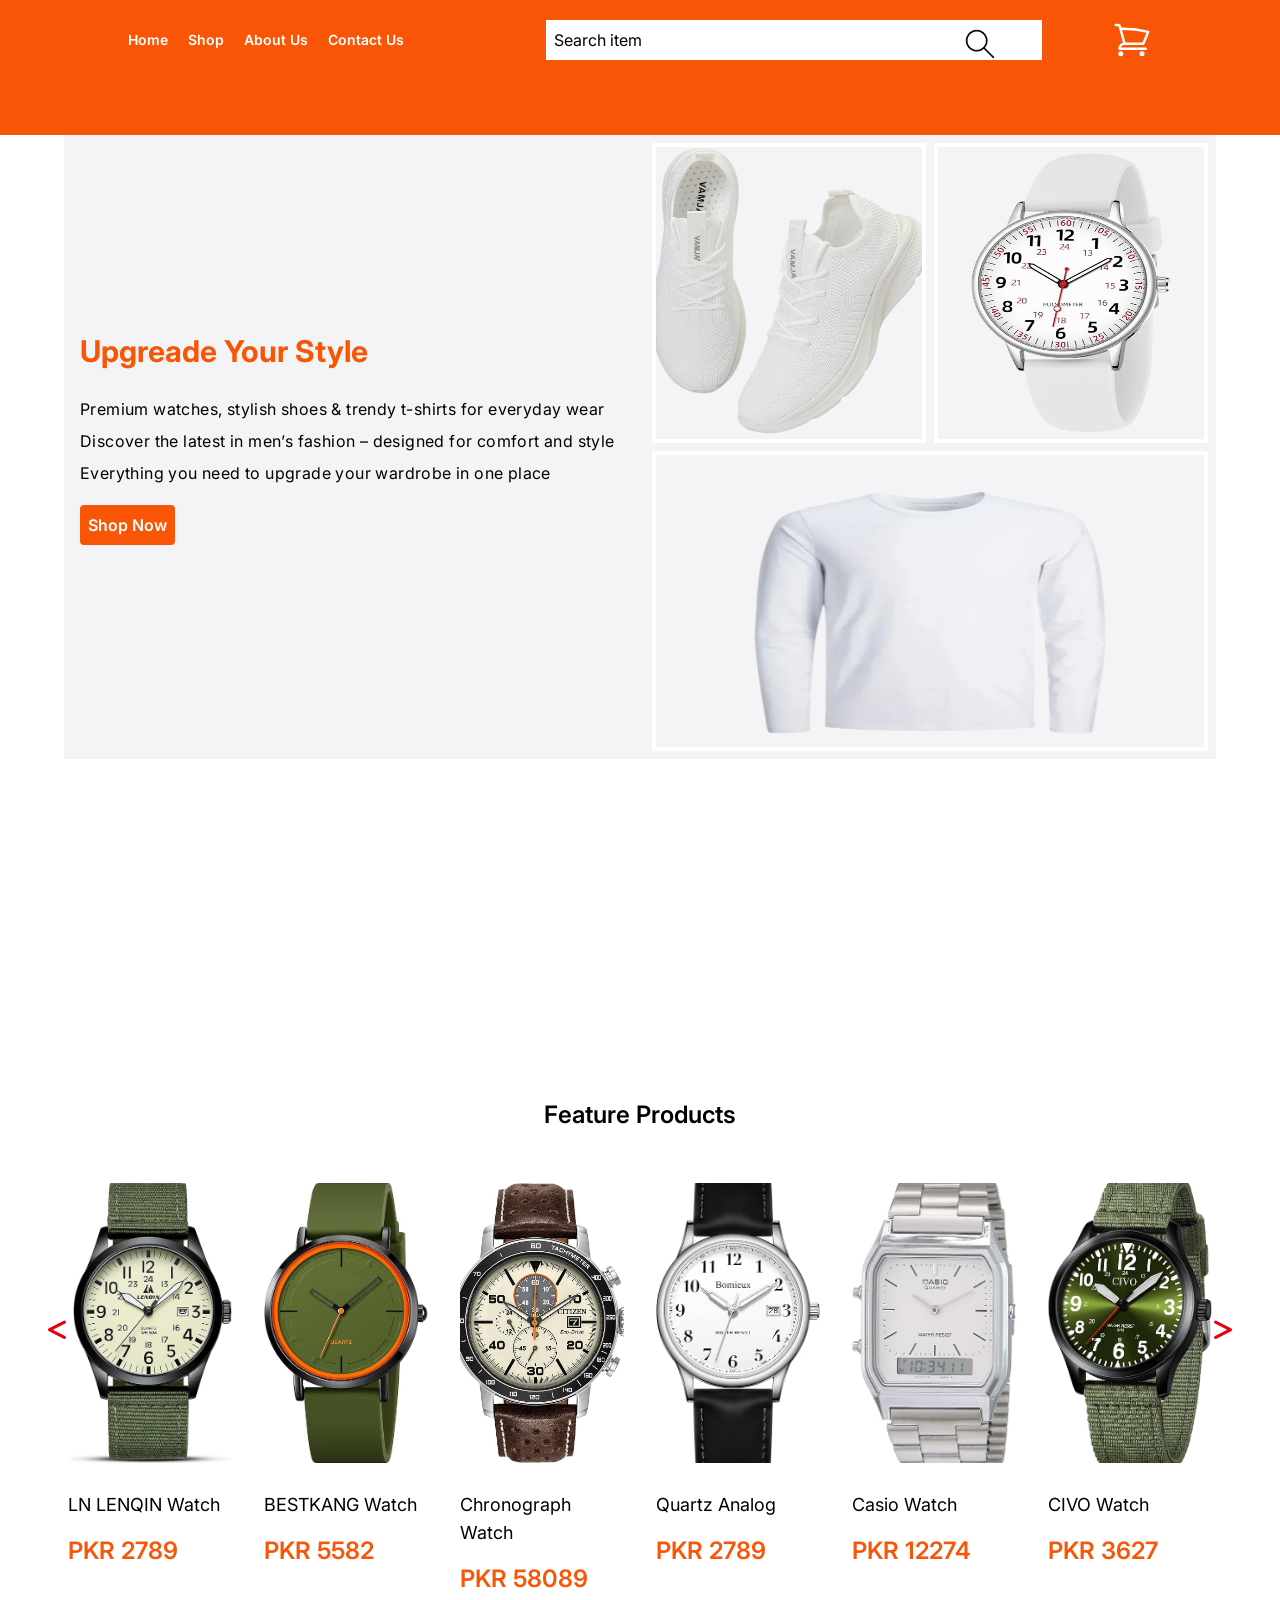
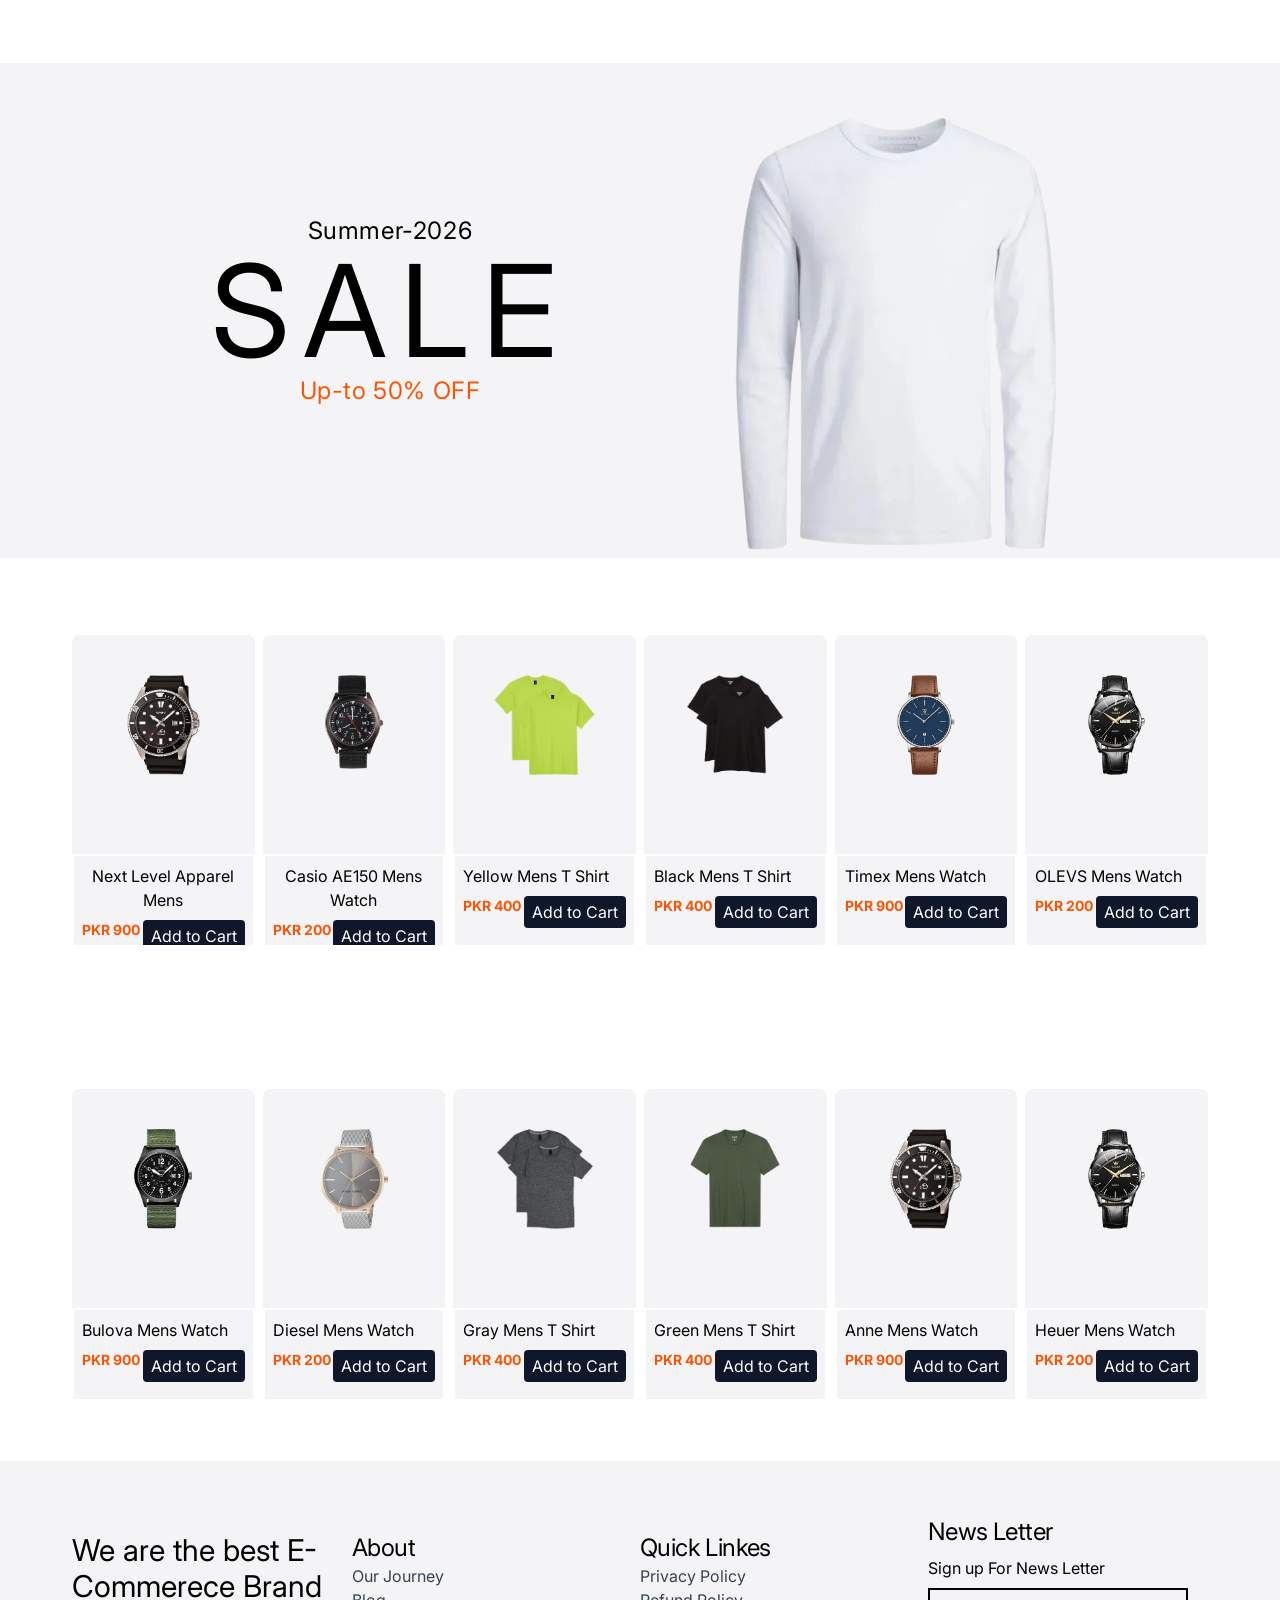
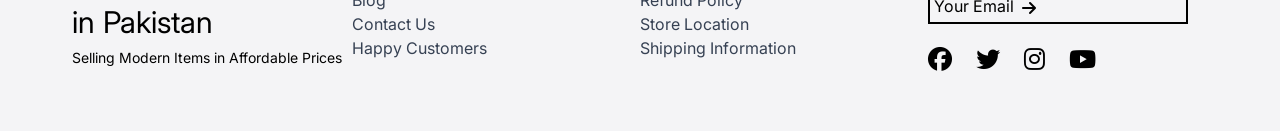
==== index.html @ f147fc20 "images path changed" ====
<!doctype html>
<html class="scroll-smooth">
<head>
  <meta charset="UTF-8">
  <meta name="viewport" content="width=device-width, initial-scale=1.0">
  <link href="src/output.css" rel="stylesheet">

  <!-- Font awesome Cdn  -->
<link rel="stylesheet" href="https://cdnjs.cloudflare.com/ajax/libs/font-awesome/6.5.0/css/all.min.css">
   <!-- Font  -->
    <link rel="preconnect" href="https://fonts.googleapis.com">
<link rel="preconnect" href="https://fonts.gstatic.com" crossorigin>
<link href="https://fonts.googleapis.com/css2?family=Inter:ital,opsz,wght@0,14..32,100..900;1,14..32,100..900&display=swap" rel="stylesheet">

<!-- CSS File  -->
 <link rel="stylesheet" href="src/style.css">
</head>
<body class="w-screen h-screen font-inter bg-[#ffffff] overflow-x-hidden">



 <!-- Header Section  -->
  <section class="w-full h-[15%] bg-[#f85606] hidden md:block lg:block py-5">

    <!-- Nav bar -->
    <div class="navbar">
      <nav class="lg:flex justify-between items-center w-[80%] mx-auto">

        <!-- Nav Links.............  -->
<div class="nav-links flex justify-start gap-5 w-[40%] text-white font-semibold text-sm font-inter">
 <ul class="flex gap-5">
  <li><a href="/homePage.html">Home</a></li>
  <li class="group relative"><a href="#shop">Shop</a>
 
  </li>
  <li><a href="/src/aboutUs.html">About Us</a></li>
  <li><a href="/src/contactUs.html">Contact Us</a></li>
 </ul>
</div>

<!-- Search Bar  -->
<div class="search-bar w-[50%]  px-2">
  <input type="text" placeholder="Search item" class="bg-white w-full py-2 px-2 outline-none relative" id="searchBar">
  <img src="src/IMAGES/icons/search.png" alt="Search Button" class="absolute top-6 right-70 w-10 h-10">
</div>

<!-- Cart  -->
 <div class="cart-icon w-[10%] flex justify-end relative">
<a href="#" id="hAddToCart"><svg xmlns="http://www.w3.org/2000/svg" fill="none" viewBox="0 0 24 24" stroke-width="1.5" stroke="currentColor" class="w-10 h-10 text-white">
  <path stroke-linecap="round" stroke-linejoin="round" d="M2.25 3h1.386c.51 0 .955.343 1.087.835l.383 1.437M7.5 14.25a3 3 0 0 0-3 3h15.75m-12.75-3h11.218c1.121-2.3 2.1-4.684 2.924-7.138a60.114 60.114 0 0 0-16.536-1.84M7.5 14.25 5.106 5.272M6 20.25a.75.75 0 1 1-1.5 0 .75.75 0 0 1 1.5 0Zm12.75 0a.75.75 0 1 1-1.5 0 .75.75 0 0 1 1.5 0Z" />
</svg>
    <span id="badge" style="display:none; position:absolute; top:-6px; right:-6px; background:#f85606; color:white; font-size:11px; font-weight:600; border-radius:999px; min-width:18px; height:18px; align-items:center; justify-content:center; padding:0 4px;">0</span>

</a>
 </div>
      </nav>
    </div>
  </section>

  <!-- Hero Section...................................  -->
   <section class="w-full min-h-screen">

    <div class="hero w-[90%]   bg-[#f4f4f6] mx-auto flex justify-center gap-2">

      <!-- Cart Panel -->
<div id="cartDiv" class="hidden fixed z-[9999] top-20 right-4 w-[280px] bg-white shadow-xl border border-gray-200 rounded-lg p-4">
  <div class="flex justify-between items-center mb-3">
    <h3 class="font-semibold text-lg">Your Cart</h3>
    <button id="cartCrossBtn" class="text-red-500 text-xl font-bold">&times;</button>
  </div>
  <div id="cartItemsList">
    <p class="text-gray-500 text-sm">No items added yet.</p>
  </div>
</div>

      <!-- Text div  -->
       <div class="hero-text w-[50%] flex flex-col pl-4 justify-center ">

        <!-- Hero Heading  -->
         <div class="hero-heading mb-6">
          <h1 class="text-[#f85606] font-bold text-3xl">Upgreade Your Style</h1>
         </div>

         <!-- Hero Description  -->
          <div class="hero-des">
            <p class="leading-8 tracking-wide">Premium watches, stylish shoes & trendy t-shirts for everyday wear
Discover the latest in men’s fashion – designed for comfort and style
Everything you need to upgrade your wardrobe in one place</p>
          </div>

          <!-- Shop Now Button  -->
           <div class="shop-btn my-4">
            <button class="bg-[#f85606] px-2 py-2 rounded transition ease-in-out duration-300 hover:bg-[#FF930F] text-white font-semibold"><a href="#shop">Shop Now</a></button>
           </div>
       </div>

       <!-- Hero Pictures  -->
        <div class="hero-pictures grid grid-cols-2 grid-rows-2 gap-2 px-2 py-2 w-[50%]">

          <!-- Hero Shoes Picture  -->
<div class="first-picture col-span-1 row-span-1 border-4 border-white h-75 ">
  <img src="src/IMAGES/shoes/hero-removebg-preview.png" alt="Hero Shoes picture" class="object-cover w-full  h-full transition delay-75 duration-300 ease-in-out hover:scale-90">
</div>

<!-- Hero Watch  -->
 <div class="first-picture col-span-1 row-span-1 border-4  border-white h-75 flex justify-center items-center">
  <img src="src/IMAGES/watches/hero-watch-removebg-preview.png" alt="Hero Shoes picture" class=" w-50 h-70 transition delay-75 duration-300 ease-in-out hover:scale-90">
   
</div>

<!-- Hero T Shirt  -->
 <div class="first-picture col-span-2 row-span-1 border-4 border-white h-75 w-full flex justify-center items-center transition ease-in-out delay-75 duration-300 hover:translate-y-2">
  <img src="src/IMAGES/shirts/hero-shirt-removebg-preview.png" alt="Hero Shoes picture" class="flex-1 w-70 h-70">
</div>


        </div>
    </div>
   </section>

   <!-- Feature Product Section  -->
    <section class="feature-product-section py-4 w-full relative" id="fProducts">
<div class="f-product  w-[90%] mx-auto">

  <!-- Feature Product Heading  -->
   <div class="f-pro-heading">
    <h2 class="text-center text-2xl font-semibold my-8 py-4">Feature Products</h2>
   </div>

   <!-- Product Detail -->
<div id="product-detail" class="mt-10 relative w-full h-full hidden">
  <div class="bg-white w-full rounded-lg p-5 relative">
    <button id="closeBtn" class="absolute top-10 right-10 text-3xl text-red-500 font-bold">&times;</button>
    <div id="detail-content"></div>
  </div>
</div>

   <!-- Feature Product Cards  -->
    <div class="f-pro-cards grid grid-cols-3 grid-rows-2 md:grid-cols-6 md:grid-rows-1 justify-content gap-6" id="productContainer">


    
       

     

      
    
</div>

     <!-- Next Button  -->
       <div class="next-btn absolute top-93 right-3 md:right-12 md:top-70">
        <button id="nextBtn" class="text-red-600 text-2xl"><a href="#"><i class="fa-solid fa-greater-than"></i></a> </button>
       </div>

       <!-- Back Button  -->
        <div class="back-btn absolute left-3 top-93 md:left-12 md:top-70">
          <button id="backBtn" class="text-red-600 text-2xl"><a href="#"> <i class="fa-solid fa-less-than"></i> </a></button>
        </div>
    </section>


    <!-- Promotional Banner Started  -->
     <section class="promotional-banner-section  relative w-full h-[60vh] overflow-hidden py-4 my-8 ">
 <!-- <div class="pr-heading text-center mb-6">
            <h2 class="text-3xl font-bold">Summer-Sale</h2>
            <p class="text-lg font-semibold">Up-to 50% OFF</p>
          </div> -->


      <div class=" promotional-banner flex transition-transform duration-700 ease-in-out bg-[#f4f4f6] w-full h-[55vh] " id="slider">

          
        <!-- Slide 1 -->
         <div class=" min-w-full w-full h-[55vh] flex relative  justify-center overflow-hidden bg-[#f4f4f6] ">

      <!-- Text Div  -->
          <div class="text-div min-w-[40%] h-[55vh] flex flex-col items-center justify-center">
            <p class="tracking-wide text-2xl"> Summer-2026</p>
<h2 class="text-9xl tracking-widest min-w-full text-center">SALE</h2>
<p class="text-2xl text-[#f85606] tracking-wide">Up-to 50% OFF</p>
          </div>

          <!-- Image Div  -->
           <div class="image-div h-[55vh]">
             <img src="src/IMAGES/shirts/hero-shirt-removebg-preview.png" alt="" class="hidden md:block">
           </div>




       
         </div>

         <!-- Slide 2  -->
           <div class=" min-w-full flex relative  justify-center gap-4  items-center h-[55vh] overflow-hidden bg-[#f4f4f6]">

      <!-- Text Div  -->
          <div class="text-div min-w-[40%] flex flex-col items-center mr-4 justify-center h-[55vh]">
            <p class="tracking-wide text-2xl"> Summer-2026</p>
<h2 class="text-9xl tracking-widest min-w-full text-center">SALE</h2>
<p class="text-2xl text-[#f85606] tracking-wide">Up-to 50% OFF</p>
          </div>

          <!-- Image Div  -->
           <div class="image-div ml-2 h-[55vh]">
             <img src="src/IMAGES/watches/hero-watch-removebg-preview.png" alt="" class="hidden md:block  h-[55vh]">
           </div>




       
         </div>

         <!-- Slide 3  -->
           <div class=" min-w-full flex relative  justify-center h-[55vh] bg-[#f4f4f6] ">

      <!-- Text Div  -->
          <div class="text-div min-w-[40%] flex flex-col items-center justify-center h-[55vh]">
            <p class="tracking-wide text-2xl"> Summer-2026</p>
<h2 class="text-9xl tracking-widest min-w-full text-center">SALE</h2>
<p class="text-2xl text-[#f85606] tracking-wide">Up-to 50% OFF</p>
          </div>

          <!-- Image Div  -->
           <div class="image-div h-[55vh]">
             <img src="src/IMAGES/shoes/hero-removebg-preview.png" alt="" class="hidden md:block h-[55vh]">

             <!-- Button  -->

           </div>




       
         </div>
         </div>

         
         

   
        
        
      </div>



     </section>

     <!-- Product Section  -->
      <section class="py-4 my-8 h-[90vh] overflow-hidden" id="shop">
        <div class="product-section w-[90%] h-[80vh] mx-auto">


         
          <!-- T-Shirts All Products  Here-->
           <div class="  product-card h-[100vh] overflow-hidden  grid grid-cols-6 grid-rows-2 gap-2 auto-cols-fr   px-2" id="tShirt-all-p">

           
          
             
            
           </div>
            
        </div>
        

      </section>

      <!-- Footer  -->
       <section class="mt-5 bg-[#f4f4f6] w-full h-[30vh]">
        <footer class=" h-full grid grid-cols-4 grid-rows-1 place-content-center items-center w-[90%] mx-auto">

          <!-- Col 1 -->
          <div class="col-span-1 pl-2">
            <h2 class="text-3xl my-2">We are the best E-Commerece Brand in Pakistan</h2>
            <p class="text-sm">Selling Modern Items in Affordable Prices</p>
          </div>

          <!-- Col 2 -->
          <div class="col-span-1">
            <h2 class="text-2xl tracking-tight">About</h2>
            <p class="text-gray-700"><a href="#">Our Journey</a></p>
            <p class="text-gray-700"><a href="#">Blog</a></p>
            <p class="text-gray-700"><a href="#">Contact Us</a></p>
            <p class="text-gray-700"><a href="#">Happy Customers</a></p>
          </div>

          <!-- Col 3 -->
          <div class="col-span-1">
             <h2 class="text-2xl tracking-tight">Quick Linkes</h2>
            <p class="text-gray-700"><a href="#">Privacy Policy</a></p>
            <p class="text-gray-700"><a href="#">Refund Policy</a></p>
            <p class="text-gray-700"><a href="#">Store Location</a></p>
            <p class="text-gray-700"><a href="#">Shipping Information</a></p>
          </div>

          <!-- Col 4 -->
          <div class="col-span-1 relative">
              <h2 class="text-2xl tracking-tight">News Letter</h2>
            <p class="my-2">Sign up For News Letter</p>

            <input type="email" placeholder="Your Email" class="border-2 border-black p-1">
            <i class="fa-solid fa-arrow-right absolute right-45 bottom-15"></i>

            <div class="icons text-2xl flex gap-6 w-[58%] mt-5">
              <a href=""><i class="fa-brands fa-facebook hover:text-red-400" ></i></a>
              <a href=""><i class="fa-brands fa-twitter hover:text-red-400"></i></a>
              <a href=""><i class="fa-brands fa-instagram hover:text-red-400"></i></a>
              <a href=""><i class="fa-brands fa-youtube hover:text-red-400"></i></a>
            </div>
            
          </div>

        </footer>

       </section>
  

    <script src="src/Js/feature-p.js"></script>
    <script src="src/Js/heroSlider.js"></script>
    <script src="src/Js/tShirtProducts.js"></script>
</body>
</html>
---- src/output.css ----
/*! tailwindcss v4.2.2 | MIT License | https://tailwindcss.com */
@layer properties;
@layer theme, base, components, utilities;
@layer theme {
  :root, :host {
    --font-sans: ui-sans-serif, system-ui, sans-serif, "Apple Color Emoji",
      "Segoe UI Emoji", "Segoe UI Symbol", "Noto Color Emoji";
    --font-mono: ui-monospace, SFMono-Regular, Menlo, Monaco, Consolas, "Liberation Mono",
      "Courier New", monospace;
    --color-red-400: oklch(70.4% 0.191 22.216);
    --color-red-500: oklch(63.7% 0.237 25.331);
    --color-red-600: oklch(57.7% 0.245 27.325);
    --color-orange-50: oklch(98% 0.016 73.684);
    --color-orange-500: oklch(70.5% 0.213 47.604);
    --color-amber-300: oklch(87.9% 0.169 91.605);
    --color-amber-700: oklch(55.5% 0.163 48.998);
    --color-green-400: oklch(79.2% 0.209 151.711);
    --color-slate-900: oklch(20.8% 0.042 265.755);
    --color-gray-100: oklch(96.7% 0.003 264.542);
    --color-gray-200: oklch(92.8% 0.006 264.531);
    --color-gray-300: oklch(87.2% 0.01 258.338);
    --color-gray-400: oklch(70.7% 0.022 261.325);
    --color-gray-500: oklch(55.1% 0.027 264.364);
    --color-gray-600: oklch(44.6% 0.03 256.802);
    --color-gray-700: oklch(37.3% 0.034 259.733);
    --color-gray-800: oklch(27.8% 0.033 256.848);
    --color-gray-900: oklch(21% 0.034 264.665);
    --color-black: #000;
    --color-white: #fff;
    --spacing: 0.25rem;
    --container-md: 28rem;
    --container-lg: 32rem;
    --container-xl: 36rem;
    --container-2xl: 42rem;
    --text-xs: 0.75rem;
    --text-xs--line-height: calc(1 / 0.75);
    --text-sm: 0.875rem;
    --text-sm--line-height: calc(1.25 / 0.875);
    --text-base: 1rem;
    --text-base--line-height: calc(1.5 / 1);
    --text-lg: 1.125rem;
    --text-lg--line-height: calc(1.75 / 1.125);
    --text-xl: 1.25rem;
    --text-xl--line-height: calc(1.75 / 1.25);
    --text-2xl: 1.5rem;
    --text-2xl--line-height: calc(2 / 1.5);
    --text-3xl: 1.875rem;
    --text-3xl--line-height: calc(2.25 / 1.875);
    --text-4xl: 2.25rem;
    --text-4xl--line-height: calc(2.5 / 2.25);
    --text-5xl: 3rem;
    --text-5xl--line-height: 1;
    --text-6xl: 3.75rem;
    --text-6xl--line-height: 1;
    --text-7xl: 4.5rem;
    --text-7xl--line-height: 1;
    --text-9xl: 8rem;
    --text-9xl--line-height: 1;
    --font-weight-normal: 400;
    --font-weight-medium: 500;
    --font-weight-semibold: 600;
    --font-weight-bold: 700;
    --tracking-tight: -0.025em;
    --tracking-wide: 0.025em;
    --tracking-widest: 0.1em;
    --leading-tight: 1.25;
    --leading-relaxed: 1.625;
    --radius-lg: 0.5rem;
    --radius-xl: 0.75rem;
    --radius-2xl: 1rem;
    --ease-out: cubic-bezier(0, 0, 0.2, 1);
    --ease-in-out: cubic-bezier(0.4, 0, 0.2, 1);
    --default-transition-duration: 150ms;
    --default-transition-timing-function: cubic-bezier(0.4, 0, 0.2, 1);
    --default-font-family: var(--font-sans);
    --default-mono-font-family: var(--font-mono);
  }
}
@layer base {
  *, ::after, ::before, ::backdrop, ::file-selector-button {
    box-sizing: border-box;
    margin: 0;
    padding: 0;
    border: 0 solid;
  }
  html, :host {
    line-height: 1.5;
    -webkit-text-size-adjust: 100%;
    tab-size: 4;
    font-family: var(--default-font-family, ui-sans-serif, system-ui, sans-serif, "Apple Color Emoji", "Segoe UI Emoji", "Segoe UI Symbol", "Noto Color Emoji");
    font-feature-settings: var(--default-font-feature-settings, normal);
    font-variation-settings: var(--default-font-variation-settings, normal);
    -webkit-tap-highlight-color: transparent;
  }
  hr {
    height: 0;
    color: inherit;
    border-top-width: 1px;
  }
  abbr:where([title]) {
    -webkit-text-decoration: underline dotted;
    text-decoration: underline dotted;
  }
  h1, h2, h3, h4, h5, h6 {
    font-size: inherit;
    font-weight: inherit;
  }
  a {
    color: inherit;
    -webkit-text-decoration: inherit;
    text-decoration: inherit;
  }
  b, strong {
    font-weight: bolder;
  }
  code, kbd, samp, pre {
    font-family: var(--default-mono-font-family, ui-monospace, SFMono-Regular, Menlo, Monaco, Consolas, "Liberation Mono", "Courier New", monospace);
    font-feature-settings: var(--default-mono-font-feature-settings, normal);
    font-variation-settings: var(--default-mono-font-variation-settings, normal);
    font-size: 1em;
  }
  small {
    font-size: 80%;
  }
  sub, sup {
    font-size: 75%;
    line-height: 0;
    position: relative;
    vertical-align: baseline;
  }
  sub {
    bottom: -0.25em;
  }
  sup {
    top: -0.5em;
  }
  table {
    text-indent: 0;
    border-color: inherit;
    border-collapse: collapse;
  }
  :-moz-focusring {
    outline: auto;
  }
  progress {
    vertical-align: baseline;
  }
  summary {
    display: list-item;
  }
  ol, ul, menu {
    list-style: none;
  }
  img, svg, video, canvas, audio, iframe, embed, object {
    display: block;
    vertical-align: middle;
  }
  img, video {
    max-width: 100%;
    height: auto;
  }
  button, input, select, optgroup, textarea, ::file-selector-button {
    font: inherit;
    font-feature-settings: inherit;
    font-variation-settings: inherit;
    letter-spacing: inherit;
    color: inherit;
    border-radius: 0;
    background-color: transparent;
    opacity: 1;
  }
  :where(select:is([multiple], [size])) optgroup {
    font-weight: bolder;
  }
  :where(select:is([multiple], [size])) optgroup option {
    padding-inline-start: 20px;
  }
  ::file-selector-button {
    margin-inline-end: 4px;
  }
  ::placeholder {
    opacity: 1;
  }
  @supports (not (-webkit-appearance: -apple-pay-button))  or (contain-intrinsic-size: 1px) {
    ::placeholder {
      color: currentcolor;
      @supports (color: color-mix(in lab, red, red)) {
        color: color-mix(in oklab, currentcolor 50%, transparent);
      }
    }
  }
  textarea {
    resize: vertical;
  }
  ::-webkit-search-decoration {
    -webkit-appearance: none;
  }
  ::-webkit-date-and-time-value {
    min-height: 1lh;
    text-align: inherit;
  }
  ::-webkit-datetime-edit {
    display: inline-flex;
  }
  ::-webkit-datetime-edit-fields-wrapper {
    padding: 0;
  }
  ::-webkit-datetime-edit, ::-webkit-datetime-edit-year-field, ::-webkit-datetime-edit-month-field, ::-webkit-datetime-edit-day-field, ::-webkit-datetime-edit-hour-field, ::-webkit-datetime-edit-minute-field, ::-webkit-datetime-edit-second-field, ::-webkit-datetime-edit-millisecond-field, ::-webkit-datetime-edit-meridiem-field {
    padding-block: 0;
  }
  ::-webkit-calendar-picker-indicator {
    line-height: 1;
  }
  :-moz-ui-invalid {
    box-shadow: none;
  }
  button, input:where([type="button"], [type="reset"], [type="submit"]), ::file-selector-button {
    appearance: button;
  }
  ::-webkit-inner-spin-button, ::-webkit-outer-spin-button {
    height: auto;
  }
  [hidden]:where(:not([hidden="until-found"])) {
    display: none !important;
  }
}
@layer utilities {
  .visible {
    visibility: visible;
  }
  .absolute {
    position: absolute;
  }
  .fixed {
    position: fixed;
  }
  .relative {
    position: relative;
  }
  .inset-0 {
    inset: calc(var(--spacing) * 0);
  }
  .inset-6 {
    inset: calc(var(--spacing) * 6);
  }
  .start {
    inset-inline-start: var(--spacing);
  }
  .-top-10 {
    top: calc(var(--spacing) * -10);
  }
  .-top-16 {
    top: calc(var(--spacing) * -16);
  }
  .top-0 {
    top: calc(var(--spacing) * 0);
  }
  .top-6 {
    top: calc(var(--spacing) * 6);
  }
  .top-10 {
    top: calc(var(--spacing) * 10);
  }
  .top-20 {
    top: calc(var(--spacing) * 20);
  }
  .top-93 {
    top: calc(var(--spacing) * 93);
  }
  .-right-8 {
    right: calc(var(--spacing) * -8);
  }
  .-right-10 {
    right: calc(var(--spacing) * -10);
  }
  .-right-12 {
    right: calc(var(--spacing) * -12);
  }
  .-right-16 {
    right: calc(var(--spacing) * -16);
  }
  .right-3 {
    right: calc(var(--spacing) * 3);
  }
  .right-4 {
    right: calc(var(--spacing) * 4);
  }
  .right-6 {
    right: calc(var(--spacing) * 6);
  }
  .right-10 {
    right: calc(var(--spacing) * 10);
  }
  .right-45 {
    right: calc(var(--spacing) * 45);
  }
  .right-70 {
    right: calc(var(--spacing) * 70);
  }
  .right-\[20\%\] {
    right: 20%;
  }
  .-bottom-8 {
    bottom: calc(var(--spacing) * -8);
  }
  .-bottom-10 {
    bottom: calc(var(--spacing) * -10);
  }
  .-bottom-16 {
    bottom: calc(var(--spacing) * -16);
  }
  .bottom-6 {
    bottom: calc(var(--spacing) * 6);
  }
  .bottom-13 {
    bottom: calc(var(--spacing) * 13);
  }
  .bottom-15 {
    bottom: calc(var(--spacing) * 15);
  }
  .-left-10 {
    left: calc(var(--spacing) * -10);
  }
  .-left-16 {
    left: calc(var(--spacing) * -16);
  }
  .left-0 {
    left: calc(var(--spacing) * 0);
  }
  .left-3 {
    left: calc(var(--spacing) * 3);
  }
  .z-10 {
    z-index: 10;
  }
  .z-\[9999\] {
    z-index: 9999;
  }
  .col-span-1 {
    grid-column: span 1 / span 1;
  }
  .col-span-2 {
    grid-column: span 2 / span 2;
  }
  .row-span-1 {
    grid-row: span 1 / span 1;
  }
  .mx-auto {
    margin-inline: auto;
  }
  .my-2 {
    margin-block: calc(var(--spacing) * 2);
  }
  .my-4 {
    margin-block: calc(var(--spacing) * 4);
  }
  .my-8 {
    margin-block: calc(var(--spacing) * 8);
  }
  .-mt-8 {
    margin-top: calc(var(--spacing) * -8);
  }
  .mt-0\.5 {
    margin-top: calc(var(--spacing) * 0.5);
  }
  .mt-1 {
    margin-top: calc(var(--spacing) * 1);
  }
  .mt-2 {
    margin-top: calc(var(--spacing) * 2);
  }
  .mt-4 {
    margin-top: calc(var(--spacing) * 4);
  }
  .mt-5 {
    margin-top: calc(var(--spacing) * 5);
  }
  .mt-8 {
    margin-top: calc(var(--spacing) * 8);
  }
  .mt-10 {
    margin-top: calc(var(--spacing) * 10);
  }
  .mt-12 {
    margin-top: calc(var(--spacing) * 12);
  }
  .mt-40 {
    margin-top: calc(var(--spacing) * 40);
  }
  .mr-4 {
    margin-right: calc(var(--spacing) * 4);
  }
  .mb-1 {
    margin-bottom: calc(var(--spacing) * 1);
  }
  .mb-2 {
    margin-bottom: calc(var(--spacing) * 2);
  }
  .mb-3 {
    margin-bottom: calc(var(--spacing) * 3);
  }
  .mb-4 {
    margin-bottom: calc(var(--spacing) * 4);
  }
  .mb-5 {
    margin-bottom: calc(var(--spacing) * 5);
  }
  .mb-6 {
    margin-bottom: calc(var(--spacing) * 6);
  }
  .mb-7 {
    margin-bottom: calc(var(--spacing) * 7);
  }
  .mb-8 {
    margin-bottom: calc(var(--spacing) * 8);
  }
  .mb-10 {
    margin-bottom: calc(var(--spacing) * 10);
  }
  .mb-12 {
    margin-bottom: calc(var(--spacing) * 12);
  }
  .mb-16 {
    margin-bottom: calc(var(--spacing) * 16);
  }
  .ml-2 {
    margin-left: calc(var(--spacing) * 2);
  }
  .ml-10 {
    margin-left: calc(var(--spacing) * 10);
  }
  .ml-auto {
    margin-left: auto;
  }
  .block {
    display: block;
  }
  .flex {
    display: flex;
  }
  .grid {
    display: grid;
  }
  .hidden {
    display: none;
  }
  .aspect-square {
    aspect-ratio: 1 / 1;
  }
  .size-8 {
    width: calc(var(--spacing) * 8);
    height: calc(var(--spacing) * 8);
  }
  .h-2\.5 {
    height: calc(var(--spacing) * 2.5);
  }
  .h-6 {
    height: calc(var(--spacing) * 6);
  }
  .h-9 {
    height: calc(var(--spacing) * 9);
  }
  .h-10 {
    height: calc(var(--spacing) * 10);
  }
  .h-12 {
    height: calc(var(--spacing) * 12);
  }
  .h-14 {
    height: calc(var(--spacing) * 14);
  }
  .h-20 {
    height: calc(var(--spacing) * 20);
  }
  .h-25 {
    height: calc(var(--spacing) * 25);
  }
  .h-32 {
    height: calc(var(--spacing) * 32);
  }
  .h-40 {
    height: calc(var(--spacing) * 40);
  }
  .h-48 {
    height: calc(var(--spacing) * 48);
  }
  .h-50 {
    height: calc(var(--spacing) * 50);
  }
  .h-52 {
    height: calc(var(--spacing) * 52);
  }
  .h-64 {
    height: calc(var(--spacing) * 64);
  }
  .h-70 {
    height: calc(var(--spacing) * 70);
  }
  .h-75 {
    height: calc(var(--spacing) * 75);
  }
  .h-80 {
    height: calc(var(--spacing) * 80);
  }
  .h-\[10-vh\] {
    height: 10-vh;
  }
  .h-\[12\%\] {
    height: 12%;
  }
  .h-\[15\%\] {
    height: 15%;
  }
  .h-\[20vh\] {
    height: 20vh;
  }
  .h-\[30vh\] {
    height: 30vh;
  }
  .h-\[55vh\] {
    height: 55vh;
  }
  .h-\[60vh\] {
    height: 60vh;
  }
  .h-\[80vh\] {
    height: 80vh;
  }
  .h-\[90vh\] {
    height: 90vh;
  }
  .h-\[100\%\] {
    height: 100%;
  }
  .h-\[100vh\] {
    height: 100vh;
  }
  .h-full {
    height: 100%;
  }
  .h-screen {
    height: 100vh;
  }
  .max-h-\[30\%\] {
    max-height: 30%;
  }
  .max-h-\[70\%\] {
    max-height: 70%;
  }
  .min-h-screen {
    min-height: 100vh;
  }
  .w-5 {
    width: calc(var(--spacing) * 5);
  }
  .w-6 {
    width: calc(var(--spacing) * 6);
  }
  .w-9 {
    width: calc(var(--spacing) * 9);
  }
  .w-10 {
    width: calc(var(--spacing) * 10);
  }
  .w-12 {
    width: calc(var(--spacing) * 12);
  }
  .w-14 {
    width: calc(var(--spacing) * 14);
  }
  .w-20 {
    width: calc(var(--spacing) * 20);
  }
  .w-32 {
    width: calc(var(--spacing) * 32);
  }
  .w-40 {
    width: calc(var(--spacing) * 40);
  }
  .w-48 {
    width: calc(var(--spacing) * 48);
  }
  .w-50 {
    width: calc(var(--spacing) * 50);
  }
  .w-52 {
    width: calc(var(--spacing) * 52);
  }
  .w-64 {
    width: calc(var(--spacing) * 64);
  }
  .w-70 {
    width: calc(var(--spacing) * 70);
  }
  .w-80 {
    width: calc(var(--spacing) * 80);
  }
  .w-\[10\%\] {
    width: 10%;
  }
  .w-\[40\%\] {
    width: 40%;
  }
  .w-\[45\%\] {
    width: 45%;
  }
  .w-\[50\%\] {
    width: 50%;
  }
  .w-\[58\%\] {
    width: 58%;
  }
  .w-\[80\%\] {
    width: 80%;
  }
  .w-\[85\%\] {
    width: 85%;
  }
  .w-\[90\%\] {
    width: 90%;
  }
  .w-\[100\%\] {
    width: 100%;
  }
  .w-\[280px\] {
    width: 280px;
  }
  .w-full {
    width: 100%;
  }
  .w-screen {
    width: 100vw;
  }
  .max-w-2xl {
    max-width: var(--container-2xl);
  }
  .max-w-lg {
    max-width: var(--container-lg);
  }
  .max-w-md {
    max-width: var(--container-md);
  }
  .max-w-xl {
    max-width: var(--container-xl);
  }
  .min-w-\[40\%\] {
    min-width: 40%;
  }
  .min-w-full {
    min-width: 100%;
  }
  .flex-1 {
    flex: 1;
  }
  .translate-y-5 {
    --tw-translate-y: calc(var(--spacing) * 5);
    translate: var(--tw-translate-x) var(--tw-translate-y);
  }
  .transform {
    transform: var(--tw-rotate-x,) var(--tw-rotate-y,) var(--tw-rotate-z,) var(--tw-skew-x,) var(--tw-skew-y,);
  }
  .resize-none {
    resize: none;
  }
  .auto-cols-fr {
    grid-auto-columns: minmax(0, 1fr);
  }
  .grid-cols-1 {
    grid-template-columns: repeat(1, minmax(0, 1fr));
  }
  .grid-cols-2 {
    grid-template-columns: repeat(2, minmax(0, 1fr));
  }
  .grid-cols-3 {
    grid-template-columns: repeat(3, minmax(0, 1fr));
  }
  .grid-cols-4 {
    grid-template-columns: repeat(4, minmax(0, 1fr));
  }
  .grid-cols-6 {
    grid-template-columns: repeat(6, minmax(0, 1fr));
  }
  .grid-rows-1 {
    grid-template-rows: repeat(1, minmax(0, 1fr));
  }
  .grid-rows-2 {
    grid-template-rows: repeat(2, minmax(0, 1fr));
  }
  .flex-col {
    flex-direction: column;
  }
  .flex-wrap {
    flex-wrap: wrap;
  }
  .place-content-center {
    place-content: center;
  }
  .items-center {
    align-items: center;
  }
  .justify-between {
    justify-content: space-between;
  }
  .justify-center {
    justify-content: center;
  }
  .justify-end {
    justify-content: flex-end;
  }
  .justify-evenly {
    justify-content: space-evenly;
  }
  .justify-start {
    justify-content: flex-start;
  }
  .gap-1 {
    gap: calc(var(--spacing) * 1);
  }
  .gap-2 {
    gap: calc(var(--spacing) * 2);
  }
  .gap-3 {
    gap: calc(var(--spacing) * 3);
  }
  .gap-4 {
    gap: calc(var(--spacing) * 4);
  }
  .gap-5 {
    gap: calc(var(--spacing) * 5);
  }
  .gap-6 {
    gap: calc(var(--spacing) * 6);
  }
  .gap-8 {
    gap: calc(var(--spacing) * 8);
  }
  .gap-10 {
    gap: calc(var(--spacing) * 10);
  }
  .space-y-2 {
    :where(& > :not(:last-child)) {
      --tw-space-y-reverse: 0;
      margin-block-start: calc(calc(var(--spacing) * 2) * var(--tw-space-y-reverse));
      margin-block-end: calc(calc(var(--spacing) * 2) * calc(1 - var(--tw-space-y-reverse)));
    }
  }
  .space-y-3 {
    :where(& > :not(:last-child)) {
      --tw-space-y-reverse: 0;
      margin-block-start: calc(calc(var(--spacing) * 3) * var(--tw-space-y-reverse));
      margin-block-end: calc(calc(var(--spacing) * 3) * calc(1 - var(--tw-space-y-reverse)));
    }
  }
  .space-y-5 {
    :where(& > :not(:last-child)) {
      --tw-space-y-reverse: 0;
      margin-block-start: calc(calc(var(--spacing) * 5) * var(--tw-space-y-reverse));
      margin-block-end: calc(calc(var(--spacing) * 5) * calc(1 - var(--tw-space-y-reverse)));
    }
  }
  .overflow-hidden {
    overflow: hidden;
  }
  .overflow-x-hidden {
    overflow-x: hidden;
  }
  .scroll-smooth {
    scroll-behavior: smooth;
  }
  .rounded {
    border-radius: 0.25rem;
  }
  .rounded-2xl {
    border-radius: var(--radius-2xl);
  }
  .rounded-full {
    border-radius: calc(infinity * 1px);
  }
  .rounded-lg {
    border-radius: var(--radius-lg);
  }
  .rounded-xl {
    border-radius: var(--radius-xl);
  }
  .border {
    border-style: var(--tw-border-style);
    border-width: 1px;
  }
  .border-2 {
    border-style: var(--tw-border-style);
    border-width: 2px;
  }
  .border-4 {
    border-style: var(--tw-border-style);
    border-width: 4px;
  }
  .border-t {
    border-top-style: var(--tw-border-style);
    border-top-width: 1px;
  }
  .border-t-2 {
    border-top-style: var(--tw-border-style);
    border-top-width: 2px;
  }
  .border-b {
    border-bottom-style: var(--tw-border-style);
    border-bottom-width: 1px;
  }
  .border-black {
    border-color: var(--color-black);
  }
  .border-gray-100 {
    border-color: var(--color-gray-100);
  }
  .border-gray-200 {
    border-color: var(--color-gray-200);
  }
  .border-gray-300 {
    border-color: var(--color-gray-300);
  }
  .border-red-400 {
    border-color: var(--color-red-400);
  }
  .border-white {
    border-color: var(--color-white);
  }
  .bg-\[\#e8e8e8\] {
    background-color: #e8e8e8;
  }
  .bg-\[\#f4f4f6\] {
    background-color: #f4f4f6;
  }
  .bg-\[\#f85606\] {
    background-color: #f85606;
  }
  .bg-\[\#fafafa\] {
    background-color: #fafafa;
  }
  .bg-\[\#ffffff\] {
    background-color: #ffffff;
  }
  .bg-black {
    background-color: var(--color-black);
  }
  .bg-gray-100 {
    background-color: var(--color-gray-100);
  }
  .bg-gray-200 {
    background-color: var(--color-gray-200);
  }
  .bg-gray-900 {
    background-color: var(--color-gray-900);
  }
  .bg-slate-900 {
    background-color: var(--color-slate-900);
  }
  .bg-white {
    background-color: var(--color-white);
  }
  .bg-white\/10 {
    background-color: color-mix(in srgb, #fff 10%, transparent);
    @supports (color: color-mix(in lab, red, red)) {
      background-color: color-mix(in oklab, var(--color-white) 10%, transparent);
    }
  }
  .bg-white\/20 {
    background-color: color-mix(in srgb, #fff 20%, transparent);
    @supports (color: color-mix(in lab, red, red)) {
      background-color: color-mix(in oklab, var(--color-white) 20%, transparent);
    }
  }
  .object-contain {
    object-fit: contain;
  }
  .object-cover {
    object-fit: cover;
  }
  .p-1 {
    padding: calc(var(--spacing) * 1);
  }
  .p-2 {
    padding: calc(var(--spacing) * 2);
  }
  .p-4 {
    padding: calc(var(--spacing) * 4);
  }
  .p-5 {
    padding: calc(var(--spacing) * 5);
  }
  .p-6 {
    padding: calc(var(--spacing) * 6);
  }
  .p-8 {
    padding: calc(var(--spacing) * 8);
  }
  .p-10 {
    padding: calc(var(--spacing) * 10);
  }
  .px-1 {
    padding-inline: calc(var(--spacing) * 1);
  }
  .px-2 {
    padding-inline: calc(var(--spacing) * 2);
  }
  .px-3 {
    padding-inline: calc(var(--spacing) * 3);
  }
  .px-4 {
    padding-inline: calc(var(--spacing) * 4);
  }
  .px-5 {
    padding-inline: calc(var(--spacing) * 5);
  }
  .px-6 {
    padding-inline: calc(var(--spacing) * 6);
  }
  .px-8 {
    padding-inline: calc(var(--spacing) * 8);
  }
  .py-0\.5 {
    padding-block: calc(var(--spacing) * 0.5);
  }
  .py-1 {
    padding-block: calc(var(--spacing) * 1);
  }
  .py-1\.5 {
    padding-block: calc(var(--spacing) * 1.5);
  }
  .py-2 {
    padding-block: calc(var(--spacing) * 2);
  }
  .py-3 {
    padding-block: calc(var(--spacing) * 3);
  }
  .py-4 {
    padding-block: calc(var(--spacing) * 4);
  }
  .py-5 {
    padding-block: calc(var(--spacing) * 5);
  }
  .py-6 {
    padding-block: calc(var(--spacing) * 6);
  }
  .py-16 {
    padding-block: calc(var(--spacing) * 16);
  }
  .py-20 {
    padding-block: calc(var(--spacing) * 20);
  }
  .pt-3 {
    padding-top: calc(var(--spacing) * 3);
  }
  .pb-10 {
    padding-bottom: calc(var(--spacing) * 10);
  }
  .pl-2 {
    padding-left: calc(var(--spacing) * 2);
  }
  .pl-4 {
    padding-left: calc(var(--spacing) * 4);
  }
  .pl-14 {
    padding-left: calc(var(--spacing) * 14);
  }
  .text-center {
    text-align: center;
  }
  .text-left {
    text-align: left;
  }
  .font-inter {
    font-family: Inter, sans-serif;
  }
  .text-2xl {
    font-size: var(--text-2xl);
    line-height: var(--tw-leading, var(--text-2xl--line-height));
  }
  .text-3xl {
    font-size: var(--text-3xl);
    line-height: var(--tw-leading, var(--text-3xl--line-height));
  }
  .text-4xl {
    font-size: var(--text-4xl);
    line-height: var(--tw-leading, var(--text-4xl--line-height));
  }
  .text-6xl {
    font-size: var(--text-6xl);
    line-height: var(--tw-leading, var(--text-6xl--line-height));
  }
  .text-7xl {
    font-size: var(--text-7xl);
    line-height: var(--tw-leading, var(--text-7xl--line-height));
  }
  .text-9xl {
    font-size: var(--text-9xl);
    line-height: var(--tw-leading, var(--text-9xl--line-height));
  }
  .text-base {
    font-size: var(--text-base);
    line-height: var(--tw-leading, var(--text-base--line-height));
  }
  .text-lg {
    font-size: var(--text-lg);
    line-height: var(--tw-leading, var(--text-lg--line-height));
  }
  .text-sm {
    font-size: var(--text-sm);
    line-height: var(--tw-leading, var(--text-sm--line-height));
  }
  .text-xl {
    font-size: var(--text-xl);
    line-height: var(--tw-leading, var(--text-xl--line-height));
  }
  .text-xs {
    font-size: var(--text-xs);
    line-height: var(--tw-leading, var(--text-xs--line-height));
  }
  .leading-8 {
    --tw-leading: calc(var(--spacing) * 8);
    line-height: calc(var(--spacing) * 8);
  }
  .leading-relaxed {
    --tw-leading: var(--leading-relaxed);
    line-height: var(--leading-relaxed);
  }
  .leading-tight {
    --tw-leading: var(--leading-tight);
    line-height: var(--leading-tight);
  }
  .font-bold {
    --tw-font-weight: var(--font-weight-bold);
    font-weight: var(--font-weight-bold);
  }
  .font-medium {
    --tw-font-weight: var(--font-weight-medium);
    font-weight: var(--font-weight-medium);
  }
  .font-normal {
    --tw-font-weight: var(--font-weight-normal);
    font-weight: var(--font-weight-normal);
  }
  .font-semibold {
    --tw-font-weight: var(--font-weight-semibold);
    font-weight: var(--font-weight-semibold);
  }
  .tracking-tight {
    --tw-tracking: var(--tracking-tight);
    letter-spacing: var(--tracking-tight);
  }
  .tracking-wide {
    --tw-tracking: var(--tracking-wide);
    letter-spacing: var(--tracking-wide);
  }
  .tracking-widest {
    --tw-tracking: var(--tracking-widest);
    letter-spacing: var(--tracking-widest);
  }
  .text-\[\#f85606\] {
    color: #f85606;
  }
  .text-black {
    color: var(--color-black);
  }
  .text-gray-300 {
    color: var(--color-gray-300);
  }
  .text-gray-400 {
    color: var(--color-gray-400);
  }
  .text-gray-500 {
    color: var(--color-gray-500);
  }
  .text-gray-600 {
    color: var(--color-gray-600);
  }
  .text-gray-700 {
    color: var(--color-gray-700);
  }
  .text-gray-800 {
    color: var(--color-gray-800);
  }
  .text-green-400 {
    color: var(--color-green-400);
  }
  .text-orange-500 {
    color: var(--color-orange-500);
  }
  .text-red-400 {
    color: var(--color-red-400);
  }
  .text-red-500 {
    color: var(--color-red-500);
  }
  .text-red-600 {
    color: var(--color-red-600);
  }
  .text-white {
    color: var(--color-white);
  }
  .text-white\/60 {
    color: color-mix(in srgb, #fff 60%, transparent);
    @supports (color: color-mix(in lab, red, red)) {
      color: color-mix(in oklab, var(--color-white) 60%, transparent);
    }
  }
  .text-white\/70 {
    color: color-mix(in srgb, #fff 70%, transparent);
    @supports (color: color-mix(in lab, red, red)) {
      color: color-mix(in oklab, var(--color-white) 70%, transparent);
    }
  }
  .text-white\/75 {
    color: color-mix(in srgb, #fff 75%, transparent);
    @supports (color: color-mix(in lab, red, red)) {
      color: color-mix(in oklab, var(--color-white) 75%, transparent);
    }
  }
  .text-white\/80 {
    color: color-mix(in srgb, #fff 80%, transparent);
    @supports (color: color-mix(in lab, red, red)) {
      color: color-mix(in oklab, var(--color-white) 80%, transparent);
    }
  }
  .uppercase {
    text-transform: uppercase;
  }
  .opacity-0 {
    opacity: 0%;
  }
  .opacity-5 {
    opacity: 5%;
  }
  .opacity-10 {
    opacity: 10%;
  }
  .opacity-20 {
    opacity: 20%;
  }
  .shadow {
    --tw-shadow: 0 1px 3px 0 var(--tw-shadow-color, rgb(0 0 0 / 0.1)), 0 1px 2px -1px var(--tw-shadow-color, rgb(0 0 0 / 0.1));
    box-shadow: var(--tw-inset-shadow), var(--tw-inset-ring-shadow), var(--tw-ring-offset-shadow), var(--tw-ring-shadow), var(--tw-shadow);
  }
  .shadow-lg {
    --tw-shadow: 0 10px 15px -3px var(--tw-shadow-color, rgb(0 0 0 / 0.1)), 0 4px 6px -4px var(--tw-shadow-color, rgb(0 0 0 / 0.1));
    box-shadow: var(--tw-inset-shadow), var(--tw-inset-ring-shadow), var(--tw-ring-offset-shadow), var(--tw-ring-shadow), var(--tw-shadow);
  }
  .shadow-sm {
    --tw-shadow: 0 1px 3px 0 var(--tw-shadow-color, rgb(0 0 0 / 0.1)), 0 1px 2px -1px var(--tw-shadow-color, rgb(0 0 0 / 0.1));
    box-shadow: var(--tw-inset-shadow), var(--tw-inset-ring-shadow), var(--tw-ring-offset-shadow), var(--tw-ring-shadow), var(--tw-shadow);
  }
  .shadow-xl {
    --tw-shadow: 0 20px 25px -5px var(--tw-shadow-color, rgb(0 0 0 / 0.1)), 0 8px 10px -6px var(--tw-shadow-color, rgb(0 0 0 / 0.1));
    box-shadow: var(--tw-inset-shadow), var(--tw-inset-ring-shadow), var(--tw-ring-offset-shadow), var(--tw-ring-shadow), var(--tw-shadow);
  }
  .transition {
    transition-property: color, background-color, border-color, outline-color, text-decoration-color, fill, stroke, --tw-gradient-from, --tw-gradient-via, --tw-gradient-to, opacity, box-shadow, transform, translate, scale, rotate, filter, -webkit-backdrop-filter, backdrop-filter, display, content-visibility, overlay, pointer-events;
    transition-timing-function: var(--tw-ease, var(--default-transition-timing-function));
    transition-duration: var(--tw-duration, var(--default-transition-duration));
  }
  .transition-transform {
    transition-property: transform, translate, scale, rotate;
    transition-timing-function: var(--tw-ease, var(--default-transition-timing-function));
    transition-duration: var(--tw-duration, var(--default-transition-duration));
  }
  .delay-75 {
    transition-delay: 75ms;
  }
  .duration-100 {
    --tw-duration: 100ms;
    transition-duration: 100ms;
  }
  .duration-200 {
    --tw-duration: 200ms;
    transition-duration: 200ms;
  }
  .duration-300 {
    --tw-duration: 300ms;
    transition-duration: 300ms;
  }
  .duration-700 {
    --tw-duration: 700ms;
    transition-duration: 700ms;
  }
  .ease-in-out {
    --tw-ease: var(--ease-in-out);
    transition-timing-function: var(--ease-in-out);
  }
  .outline-none {
    --tw-outline-style: none;
    outline-style: none;
  }
  .group-hover\:-translate-x-11 {
    &:is(:where(.group):hover *) {
      @media (hover: hover) {
        --tw-translate-x: calc(var(--spacing) * -11);
        translate: var(--tw-translate-x) var(--tw-translate-y);
      }
    }
  }
  .group-hover\:-translate-y-0 {
    &:is(:where(.group):hover *) {
      @media (hover: hover) {
        --tw-translate-y: calc(var(--spacing) * -0);
        translate: var(--tw-translate-x) var(--tw-translate-y);
      }
    }
  }
  .group-hover\:scale-90 {
    &:is(:where(.group):hover *) {
      @media (hover: hover) {
        --tw-scale-x: 90%;
        --tw-scale-y: 90%;
        --tw-scale-z: 90%;
        scale: var(--tw-scale-x) var(--tw-scale-y);
      }
    }
  }
  .group-hover\:scale-140 {
    &:is(:where(.group):hover *) {
      @media (hover: hover) {
        --tw-scale-x: 140%;
        --tw-scale-y: 140%;
        --tw-scale-z: 140%;
        scale: var(--tw-scale-x) var(--tw-scale-y);
      }
    }
  }
  .group-hover\:opacity-100 {
    &:is(:where(.group):hover *) {
      @media (hover: hover) {
        opacity: 100%;
      }
    }
  }
  .hover\:translate-y-2 {
    &:hover {
      @media (hover: hover) {
        --tw-translate-y: calc(var(--spacing) * 2);
        translate: var(--tw-translate-x) var(--tw-translate-y);
      }
    }
  }
  .hover\:scale-90 {
    &:hover {
      @media (hover: hover) {
        --tw-scale-x: 90%;
        --tw-scale-y: 90%;
        --tw-scale-z: 90%;
        scale: var(--tw-scale-x) var(--tw-scale-y);
      }
    }
  }
  .hover\:bg-\[\#FF930F\] {
    &:hover {
      @media (hover: hover) {
        background-color: #FF930F;
      }
    }
  }
  .hover\:bg-orange-50 {
    &:hover {
      @media (hover: hover) {
        background-color: var(--color-orange-50);
      }
    }
  }
  .hover\:bg-white\/10 {
    &:hover {
      @media (hover: hover) {
        background-color: color-mix(in srgb, #fff 10%, transparent);
        @supports (color: color-mix(in lab, red, red)) {
          background-color: color-mix(in oklab, var(--color-white) 10%, transparent);
        }
      }
    }
  }
  .hover\:text-\[\#f85606\] {
    &:hover {
      @media (hover: hover) {
        color: #f85606;
      }
    }
  }
  .hover\:text-red-400 {
    &:hover {
      @media (hover: hover) {
        color: var(--color-red-400);
      }
    }
  }
  .hover\:underline {
    &:hover {
      @media (hover: hover) {
        text-decoration-line: underline;
      }
    }
  }
  .hover\:opacity-80 {
    &:hover {
      @media (hover: hover) {
        opacity: 80%;
      }
    }
  }
  .hover\:shadow-lg {
    &:hover {
      @media (hover: hover) {
        --tw-shadow: 0 10px 15px -3px var(--tw-shadow-color, rgb(0 0 0 / 0.1)), 0 4px 6px -4px var(--tw-shadow-color, rgb(0 0 0 / 0.1));
        box-shadow: var(--tw-inset-shadow), var(--tw-inset-ring-shadow), var(--tw-ring-offset-shadow), var(--tw-ring-shadow), var(--tw-shadow);
      }
    }
  }
  .sm\:grid-cols-2 {
    @media (width >= 40rem) {
      grid-template-columns: repeat(2, minmax(0, 1fr));
    }
  }
  .md\:top-70 {
    @media (width >= 48rem) {
      top: calc(var(--spacing) * 70);
    }
  }
  .md\:right-12 {
    @media (width >= 48rem) {
      right: calc(var(--spacing) * 12);
    }
  }
  .md\:left-12 {
    @media (width >= 48rem) {
      left: calc(var(--spacing) * 12);
    }
  }
  .md\:mb-2 {
    @media (width >= 48rem) {
      margin-bottom: calc(var(--spacing) * 2);
    }
  }
  .md\:block {
    @media (width >= 48rem) {
      display: block;
    }
  }
  .md\:h-70 {
    @media (width >= 48rem) {
      height: calc(var(--spacing) * 70);
    }
  }
  .md\:w-50 {
    @media (width >= 48rem) {
      width: calc(var(--spacing) * 50);
    }
  }
  .md\:w-\[40\%\] {
    @media (width >= 48rem) {
      width: 40%;
    }
  }
  .md\:grid-cols-2 {
    @media (width >= 48rem) {
      grid-template-columns: repeat(2, minmax(0, 1fr));
    }
  }
  .md\:grid-cols-3 {
    @media (width >= 48rem) {
      grid-template-columns: repeat(3, minmax(0, 1fr));
    }
  }
  .md\:grid-cols-4 {
    @media (width >= 48rem) {
      grid-template-columns: repeat(4, minmax(0, 1fr));
    }
  }
  .md\:grid-cols-6 {
    @media (width >= 48rem) {
      grid-template-columns: repeat(6, minmax(0, 1fr));
    }
  }
  .md\:grid-rows-1 {
    @media (width >= 48rem) {
      grid-template-rows: repeat(1, minmax(0, 1fr));
    }
  }
  .md\:flex-row {
    @media (width >= 48rem) {
      flex-direction: row;
    }
  }
  .md\:p-12 {
    @media (width >= 48rem) {
      padding: calc(var(--spacing) * 12);
    }
  }
  .md\:text-2xl {
    @media (width >= 48rem) {
      font-size: var(--text-2xl);
      line-height: var(--tw-leading, var(--text-2xl--line-height));
    }
  }
  .md\:text-5xl {
    @media (width >= 48rem) {
      font-size: var(--text-5xl);
      line-height: var(--tw-leading, var(--text-5xl--line-height));
    }
  }
  .md\:text-lg {
    @media (width >= 48rem) {
      font-size: var(--text-lg);
      line-height: var(--tw-leading, var(--text-lg--line-height));
    }
  }
  .md\:transition {
    @media (width >= 48rem) {
      transition-property: color, background-color, border-color, outline-color, text-decoration-color, fill, stroke, --tw-gradient-from, --tw-gradient-via, --tw-gradient-to, opacity, box-shadow, transform, translate, scale, rotate, filter, -webkit-backdrop-filter, backdrop-filter, display, content-visibility, overlay, pointer-events;
      transition-timing-function: var(--tw-ease, var(--default-transition-timing-function));
      transition-duration: var(--tw-duration, var(--default-transition-duration));
    }
  }
  .md\:group-hover\:translate-x-8 {
    @media (width >= 48rem) {
      &:is(:where(.group):hover *) {
        @media (hover: hover) {
          --tw-translate-x: calc(var(--spacing) * 8);
          translate: var(--tw-translate-x) var(--tw-translate-y);
        }
      }
    }
  }
  .md\:group-hover\:scale-110 {
    @media (width >= 48rem) {
      &:is(:where(.group):hover *) {
        @media (hover: hover) {
          --tw-scale-x: 110%;
          --tw-scale-y: 110%;
          --tw-scale-z: 110%;
          scale: var(--tw-scale-x) var(--tw-scale-y);
        }
      }
    }
  }
  .md\:hover\:bg-\[\#f4f4f6\] {
    @media (width >= 48rem) {
      &:hover {
        @media (hover: hover) {
          background-color: #f4f4f6;
        }
      }
    }
  }
  .lg\:block {
    @media (width >= 64rem) {
      display: block;
    }
  }
  .lg\:flex {
    @media (width >= 64rem) {
      display: flex;
    }
  }
  .lg\:gap-2 {
    @media (width >= 64rem) {
      gap: calc(var(--spacing) * 2);
    }
  }
  .lg\:p-1 {
    @media (width >= 64rem) {
      padding: calc(var(--spacing) * 1);
    }
  }
}
@property --tw-translate-x {
  syntax: "*";
  inherits: false;
  initial-value: 0;
}
@property --tw-translate-y {
  syntax: "*";
  inherits: false;
  initial-value: 0;
}
@property --tw-translate-z {
  syntax: "*";
  inherits: false;
  initial-value: 0;
}
@property --tw-rotate-x {
  syntax: "*";
  inherits: false;
}
@property --tw-rotate-y {
  syntax: "*";
  inherits: false;
}
@property --tw-rotate-z {
  syntax: "*";
  inherits: false;
}
@property --tw-skew-x {
  syntax: "*";
  inherits: false;
}
@property --tw-skew-y {
  syntax: "*";
  inherits: false;
}
@property --tw-space-y-reverse {
  syntax: "*";
  inherits: false;
  initial-value: 0;
}
@property --tw-border-style {
  syntax: "*";
  inherits: false;
  initial-value: solid;
}
@property --tw-leading {
  syntax: "*";
  inherits: false;
}
@property --tw-font-weight {
  syntax: "*";
  inherits: false;
}
@property --tw-tracking {
  syntax: "*";
  inherits: false;
}
@property --tw-shadow {
  syntax: "*";
  inherits: false;
  initial-value: 0 0 #0000;
}
@property --tw-shadow-color {
  syntax: "*";
  inherits: false;
}
@property --tw-shadow-alpha {
  syntax: "<percentage>";
  inherits: false;
  initial-value: 100%;
}
@property --tw-inset-shadow {
  syntax: "*";
  inherits: false;
  initial-value: 0 0 #0000;
}
@property --tw-inset-shadow-color {
  syntax: "*";
  inherits: false;
}
@property --tw-inset-shadow-alpha {
  syntax: "<percentage>";
  inherits: false;
  initial-value: 100%;
}
@property --tw-ring-color {
  syntax: "*";
  inherits: false;
}
@property --tw-ring-shadow {
  syntax: "*";
  inherits: false;
  initial-value: 0 0 #0000;
}
@property --tw-inset-ring-color {
  syntax: "*";
  inherits: false;
}
@property --tw-inset-ring-shadow {
  syntax: "*";
  inherits: false;
  initial-value: 0 0 #0000;
}
@property --tw-ring-inset {
  syntax: "*";
  inherits: false;
}
@property --tw-ring-offset-width {
  syntax: "<length>";
  inherits: false;
  initial-value: 0px;
}
@property --tw-ring-offset-color {
  syntax: "*";
  inherits: false;
  initial-value: #fff;
}
@property --tw-ring-offset-shadow {
  syntax: "*";
  inherits: false;
  initial-value: 0 0 #0000;
}
@property --tw-duration {
  syntax: "*";
  inherits: false;
}
@property --tw-ease {
  syntax: "*";
  inherits: false;
}
@property --tw-scale-x {
  syntax: "*";
  inherits: false;
  initial-value: 1;
}
@property --tw-scale-y {
  syntax: "*";
  inherits: false;
  initial-value: 1;
}
@property --tw-scale-z {
  syntax: "*";
  inherits: false;
  initial-value: 1;
}
@layer properties {
  @supports ((-webkit-hyphens: none) and (not (margin-trim: inline))) or ((-moz-orient: inline) and (not (color:rgb(from red r g b)))) {
    *, ::before, ::after, ::backdrop {
      --tw-translate-x: 0;
      --tw-translate-y: 0;
      --tw-translate-z: 0;
      --tw-rotate-x: initial;
      --tw-rotate-y: initial;
      --tw-rotate-z: initial;
      --tw-skew-x: initial;
      --tw-skew-y: initial;
      --tw-space-y-reverse: 0;
      --tw-border-style: solid;
      --tw-leading: initial;
      --tw-font-weight: initial;
      --tw-tracking: initial;
      --tw-shadow: 0 0 #0000;
      --tw-shadow-color: initial;
      --tw-shadow-alpha: 100%;
      --tw-inset-shadow: 0 0 #0000;
      --tw-inset-shadow-color: initial;
      --tw-inset-shadow-alpha: 100%;
      --tw-ring-color: initial;
      --tw-ring-shadow: 0 0 #0000;
      --tw-inset-ring-color: initial;
      --tw-inset-ring-shadow: 0 0 #0000;
      --tw-ring-inset: initial;
      --tw-ring-offset-width: 0px;
      --tw-ring-offset-color: #fff;
      --tw-ring-offset-shadow: 0 0 #0000;
      --tw-duration: initial;
      --tw-ease: initial;
      --tw-scale-x: 1;
      --tw-scale-y: 1;
      --tw-scale-z: 1;
    }
  }
}
---- src/style.css ----
@keyframes scroll {

    0%{
        transform: translateX(0);
    }

    100%{
        transform: translateX(-50%);
    }
    
}

.animate-scroll{
    animation: scroll 10s linear infinite;
}
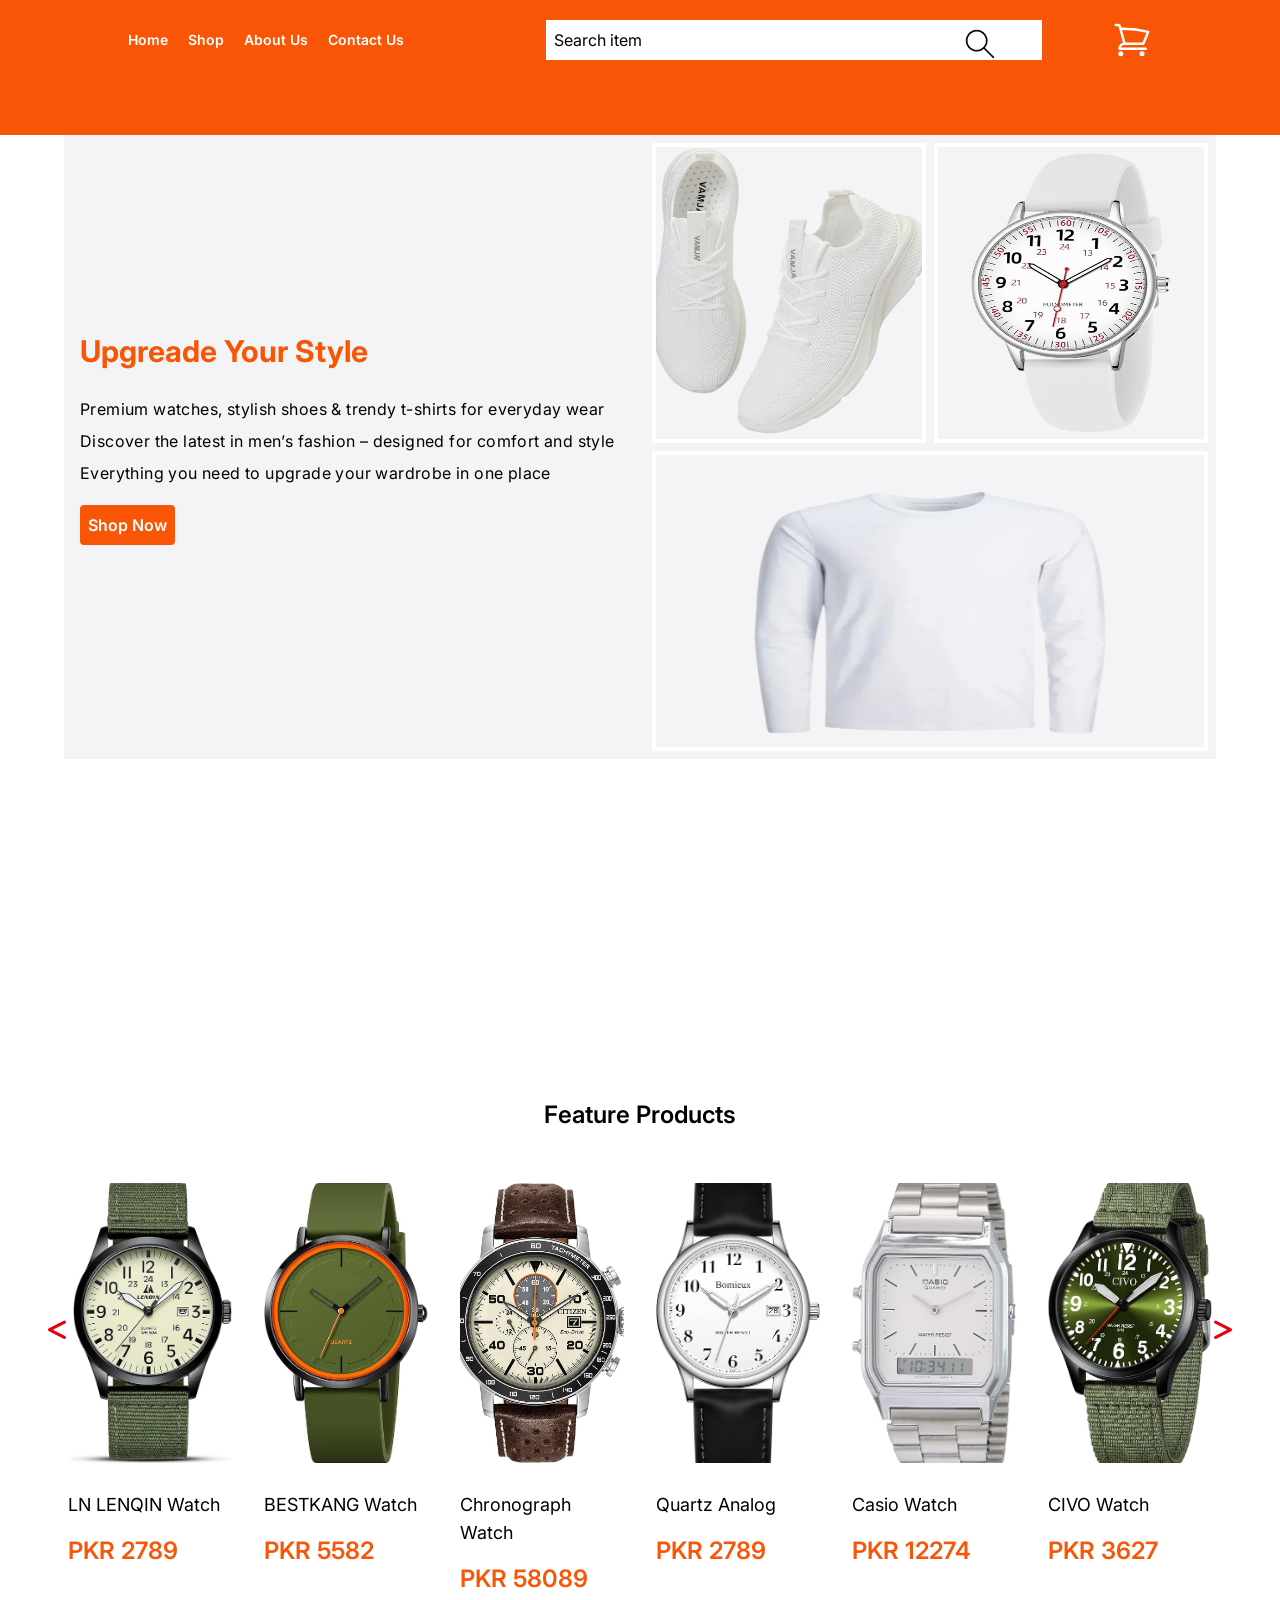
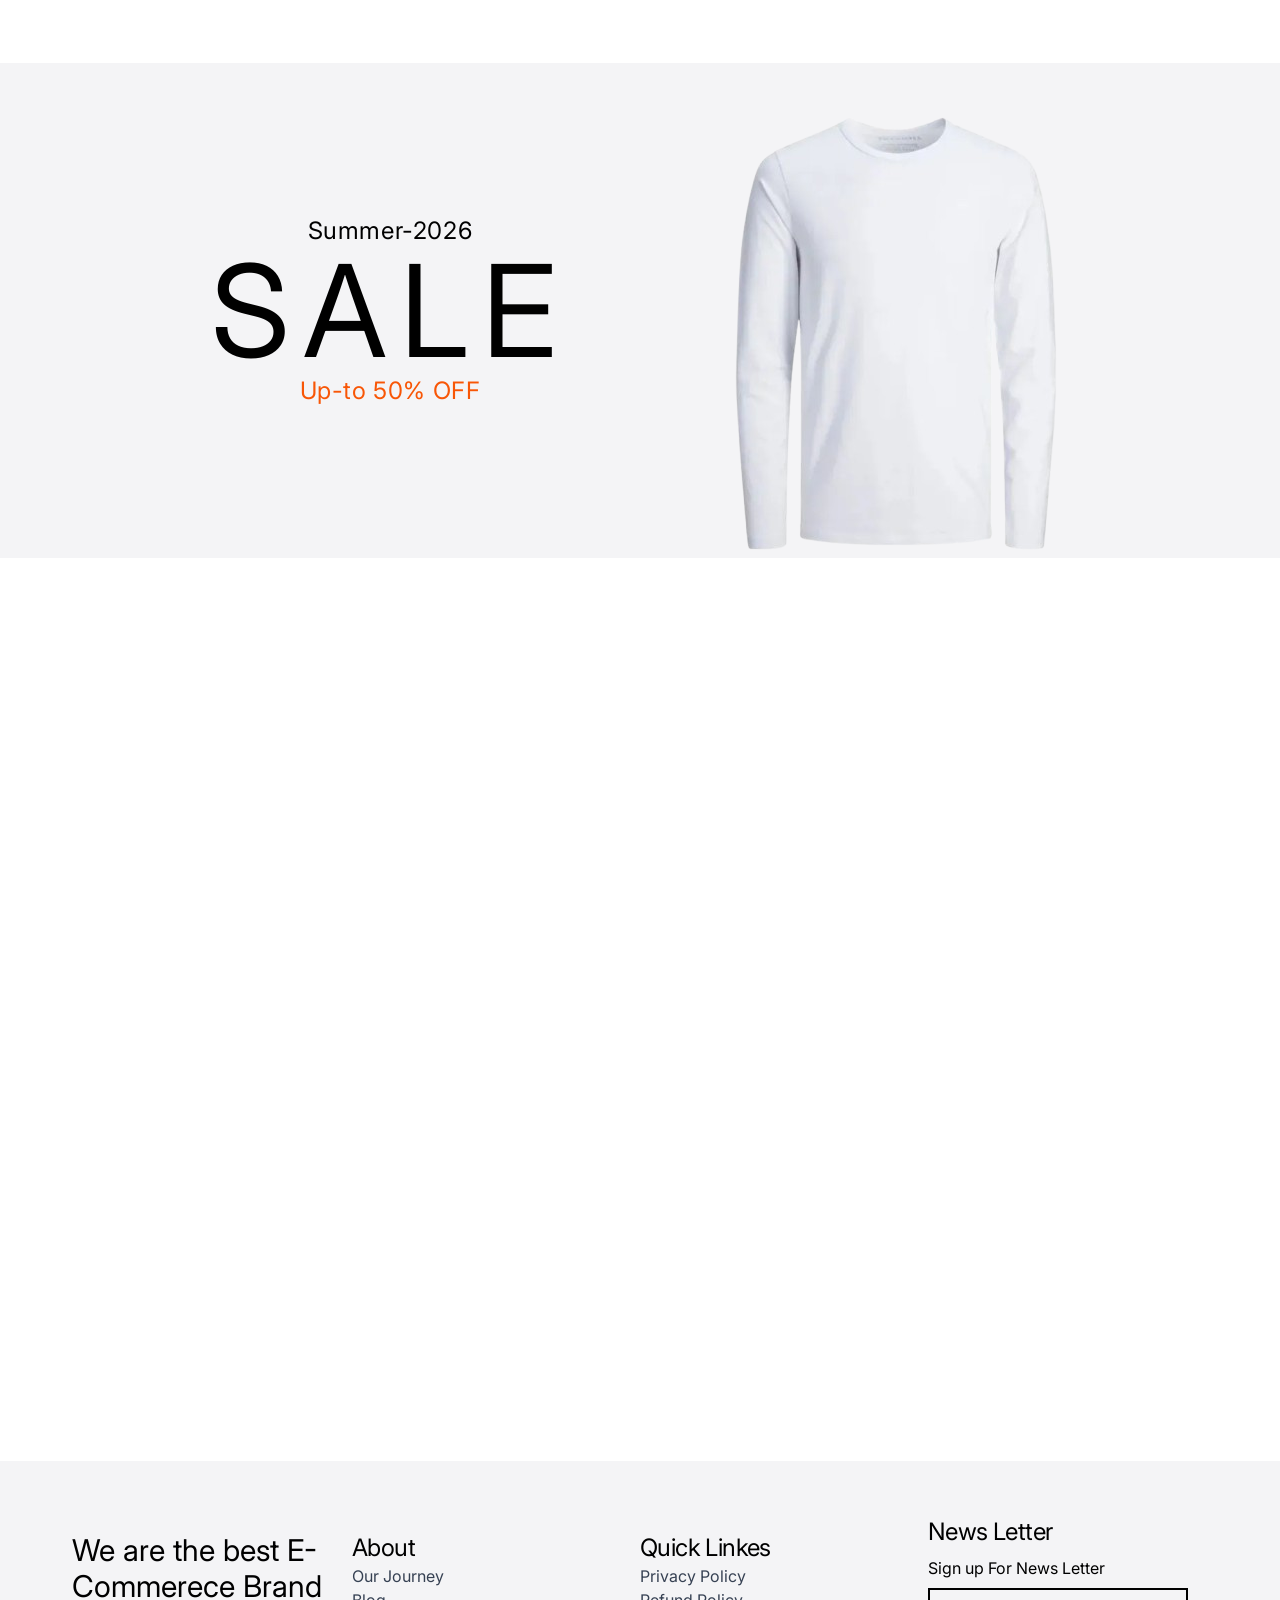
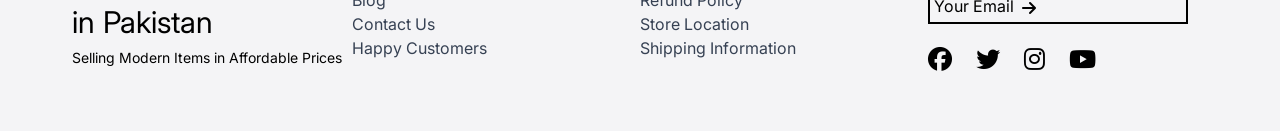
==== commit 1b7d83fb: "added missing js file" ====
--- a/index.html
+++ b/index.html
@@ -320,8 +320,9 @@
        </section>
   
 
-    <script src="src/Js/feature-p.js"></script>
-    <script src="src/Js/heroSlider.js"></script>
-    <script src="src/Js/tShirtProducts.js"></script>
+  <script src="src/Js/allProductCards.js"></script>
+<script src="src/Js/feature-p.js"></script>
+<script src="src/Js/heroSlider.js"></script>
+<script src="src/Js/tShirtProducts.js"></script>
 </body>
 </html>
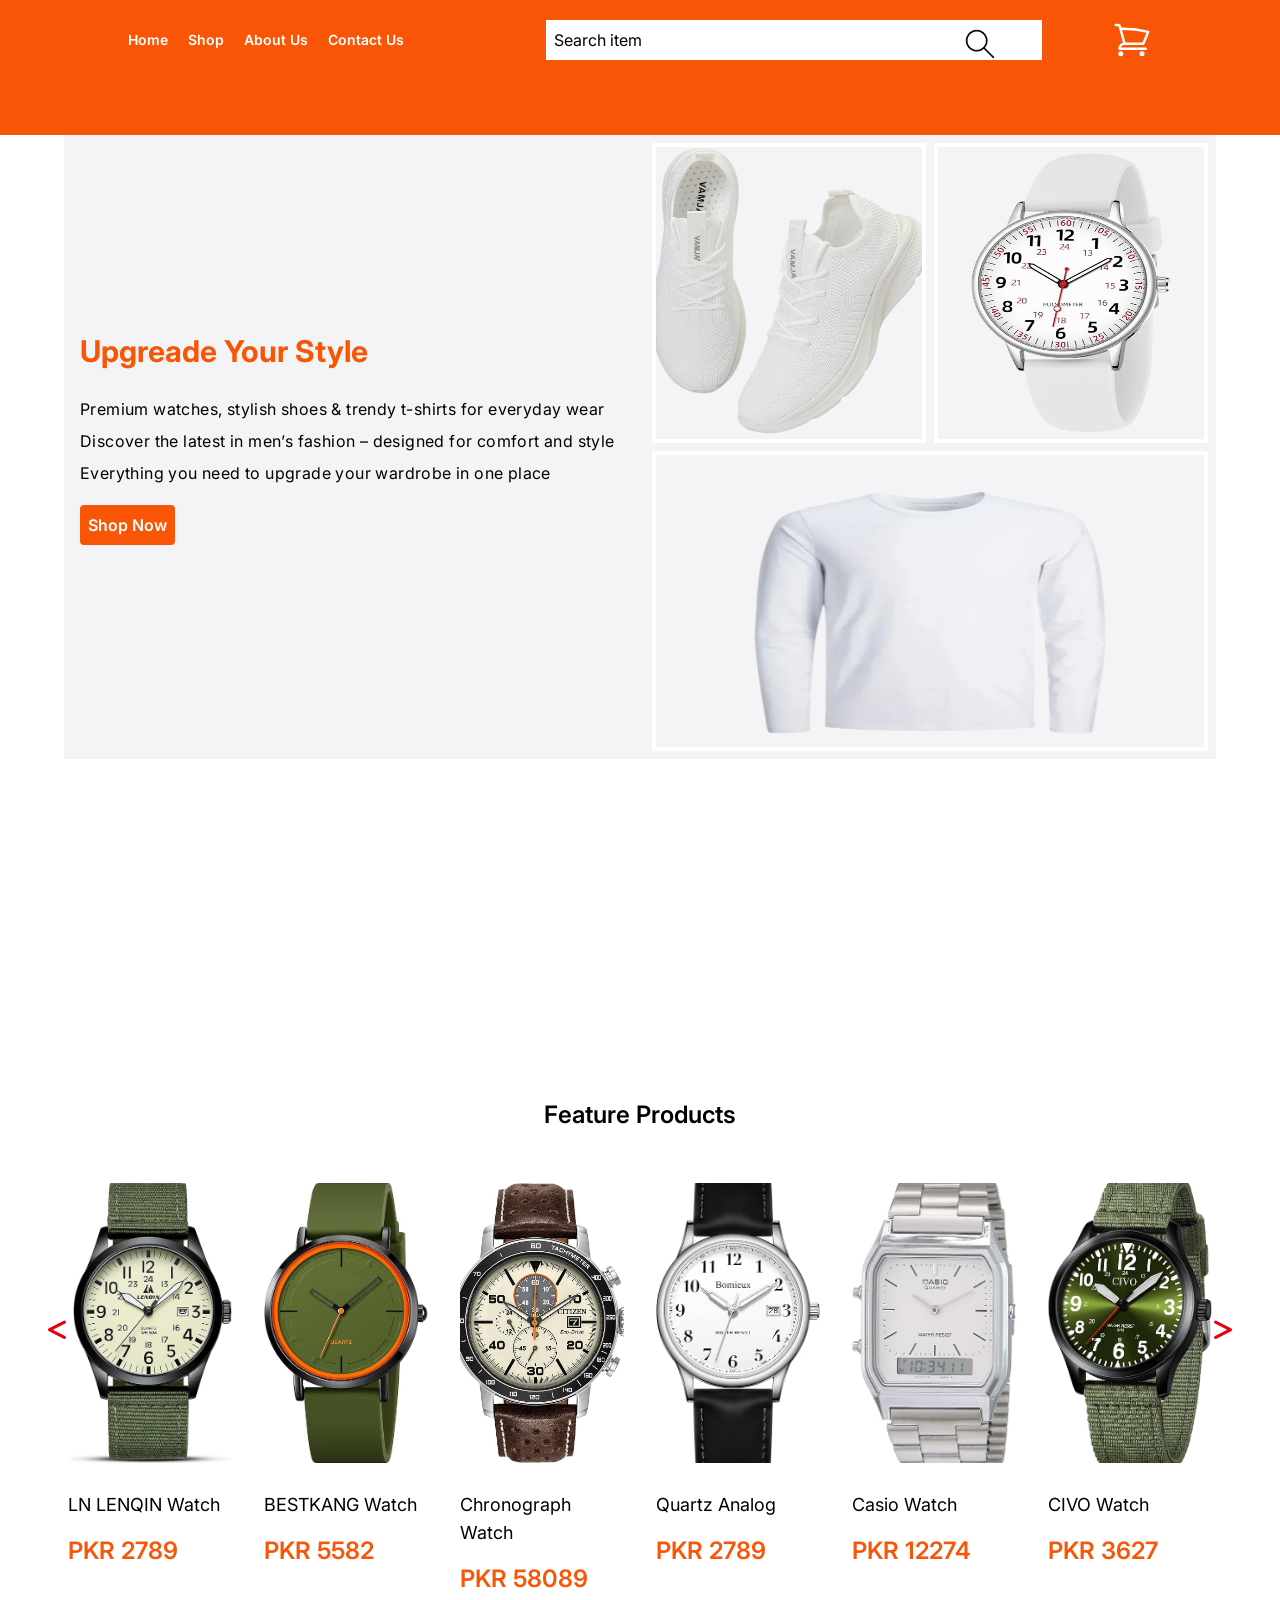
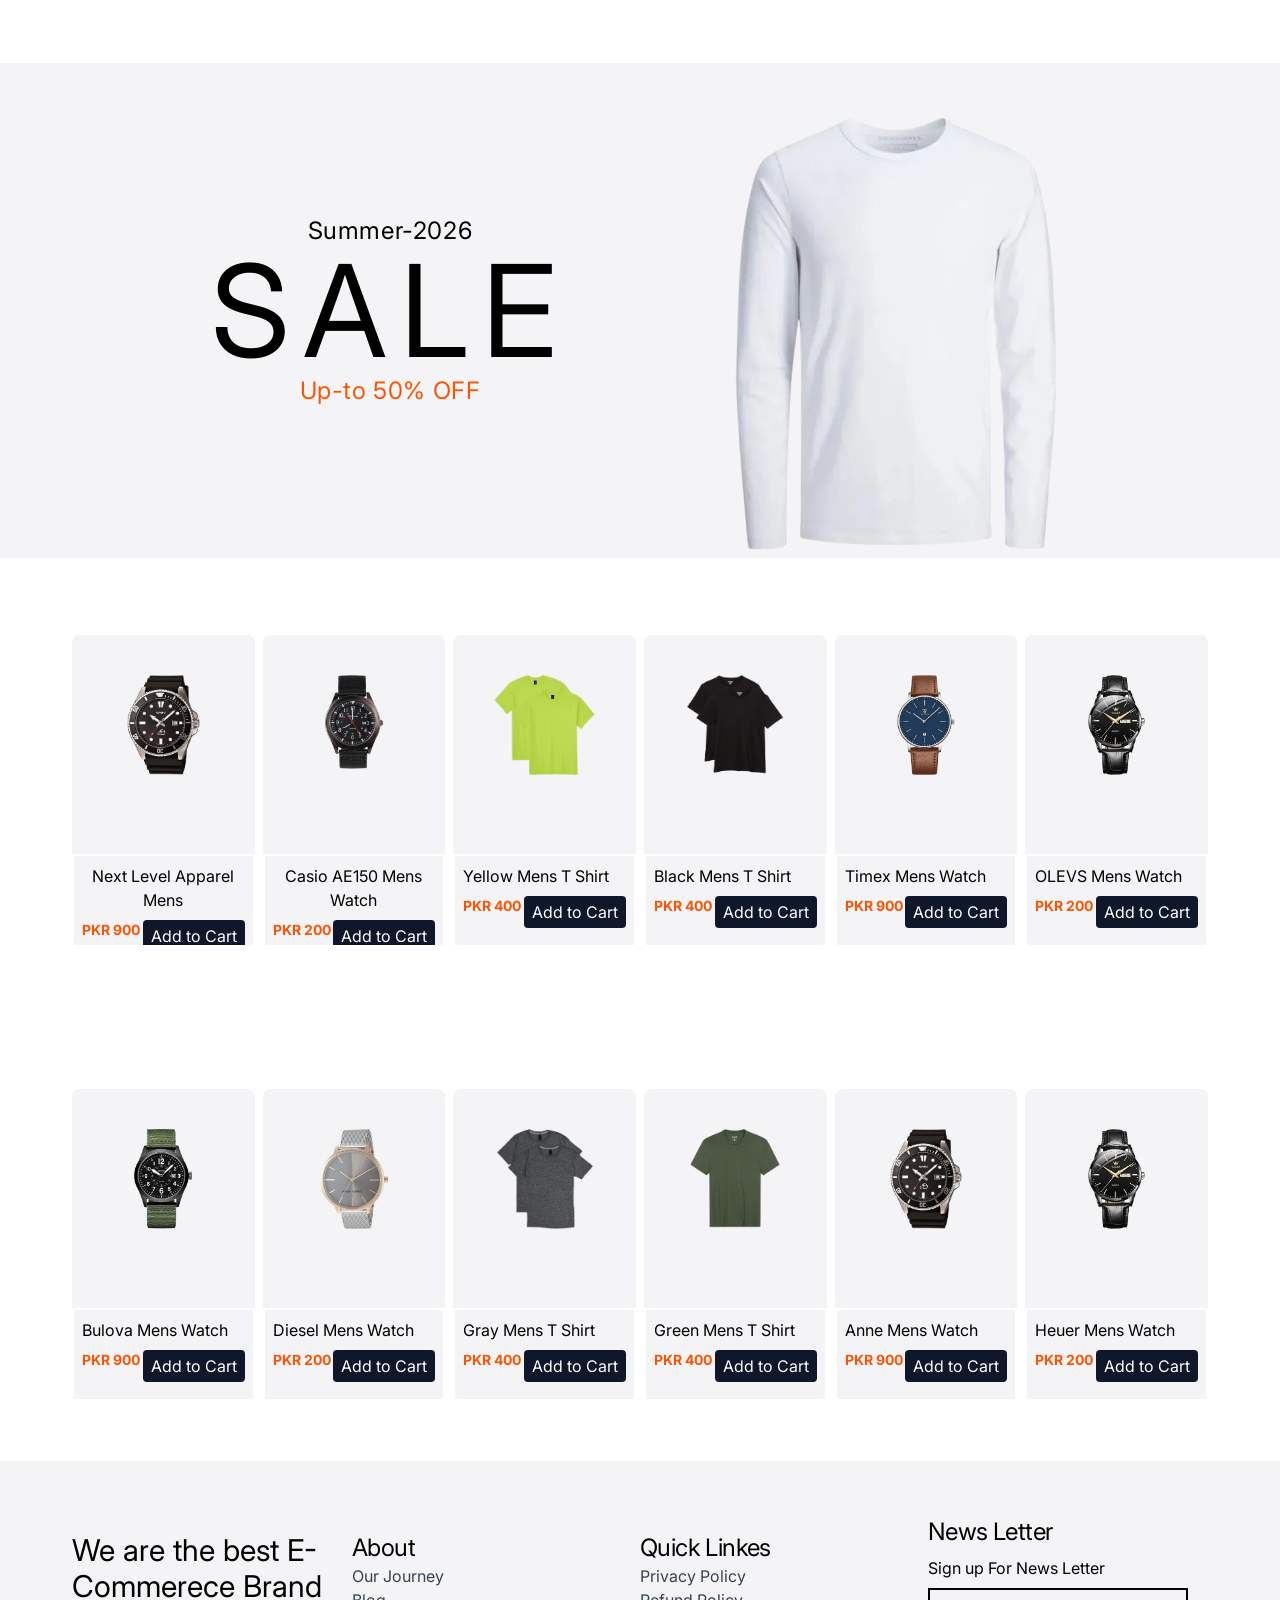
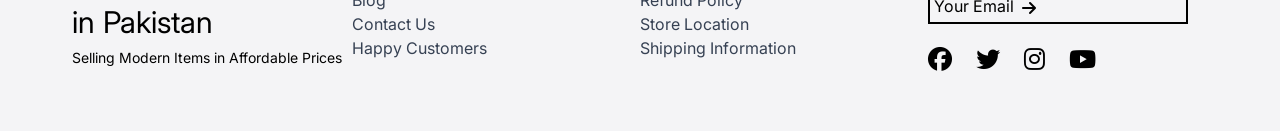
==== commit ef49bb69: "made some changes" ====
--- a/index.html
+++ b/index.html
@@ -320,9 +320,10 @@
        </section>
   
 
-  <script src="src/Js/allProductCards.js"></script>
+  
 <script src="src/Js/feature-p.js"></script>
 <script src="src/Js/heroSlider.js"></script>
 <script src="src/Js/tShirtProducts.js"></script>
+<script src="src/Js/allProductCards.js"></script>
 </body>
 </html>
--- a/src/output.css
+++ b/src/output.css
@@ -12,8 +12,6 @@
     --color-red-600: oklch(57.7% 0.245 27.325);
     --color-orange-50: oklch(98% 0.016 73.684);
     --color-orange-500: oklch(70.5% 0.213 47.604);
-    --color-amber-300: oklch(87.9% 0.169 91.605);
-    --color-amber-700: oklch(55.5% 0.163 48.998);
     --color-green-400: oklch(79.2% 0.209 151.711);
     --color-slate-900: oklch(20.8% 0.042 265.755);
     --color-gray-100: oklch(96.7% 0.003 264.542);
@@ -68,7 +66,6 @@
     --radius-lg: 0.5rem;
     --radius-xl: 0.75rem;
     --radius-2xl: 1rem;
-    --ease-out: cubic-bezier(0, 0, 0.2, 1);
     --ease-in-out: cubic-bezier(0.4, 0, 0.2, 1);
     --default-transition-duration: 150ms;
     --default-transition-timing-function: cubic-bezier(0.4, 0, 0.2, 1);
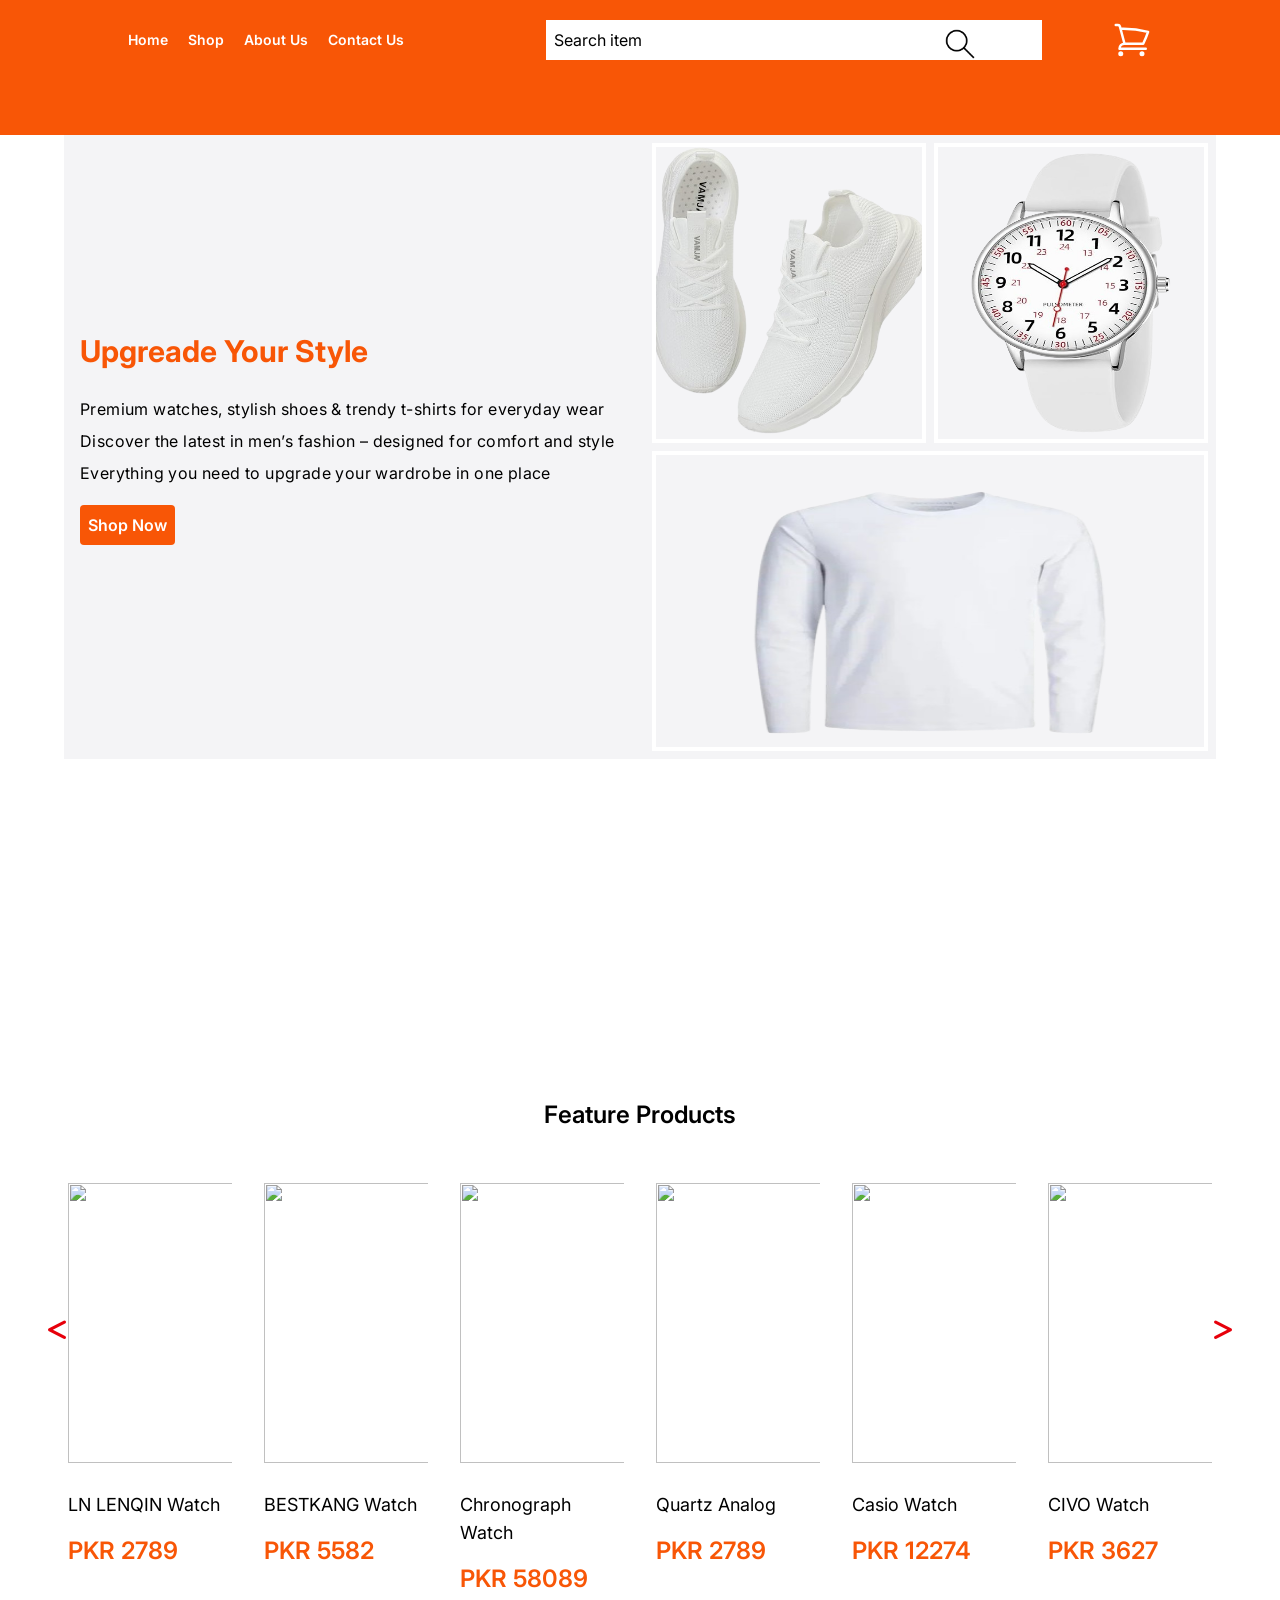
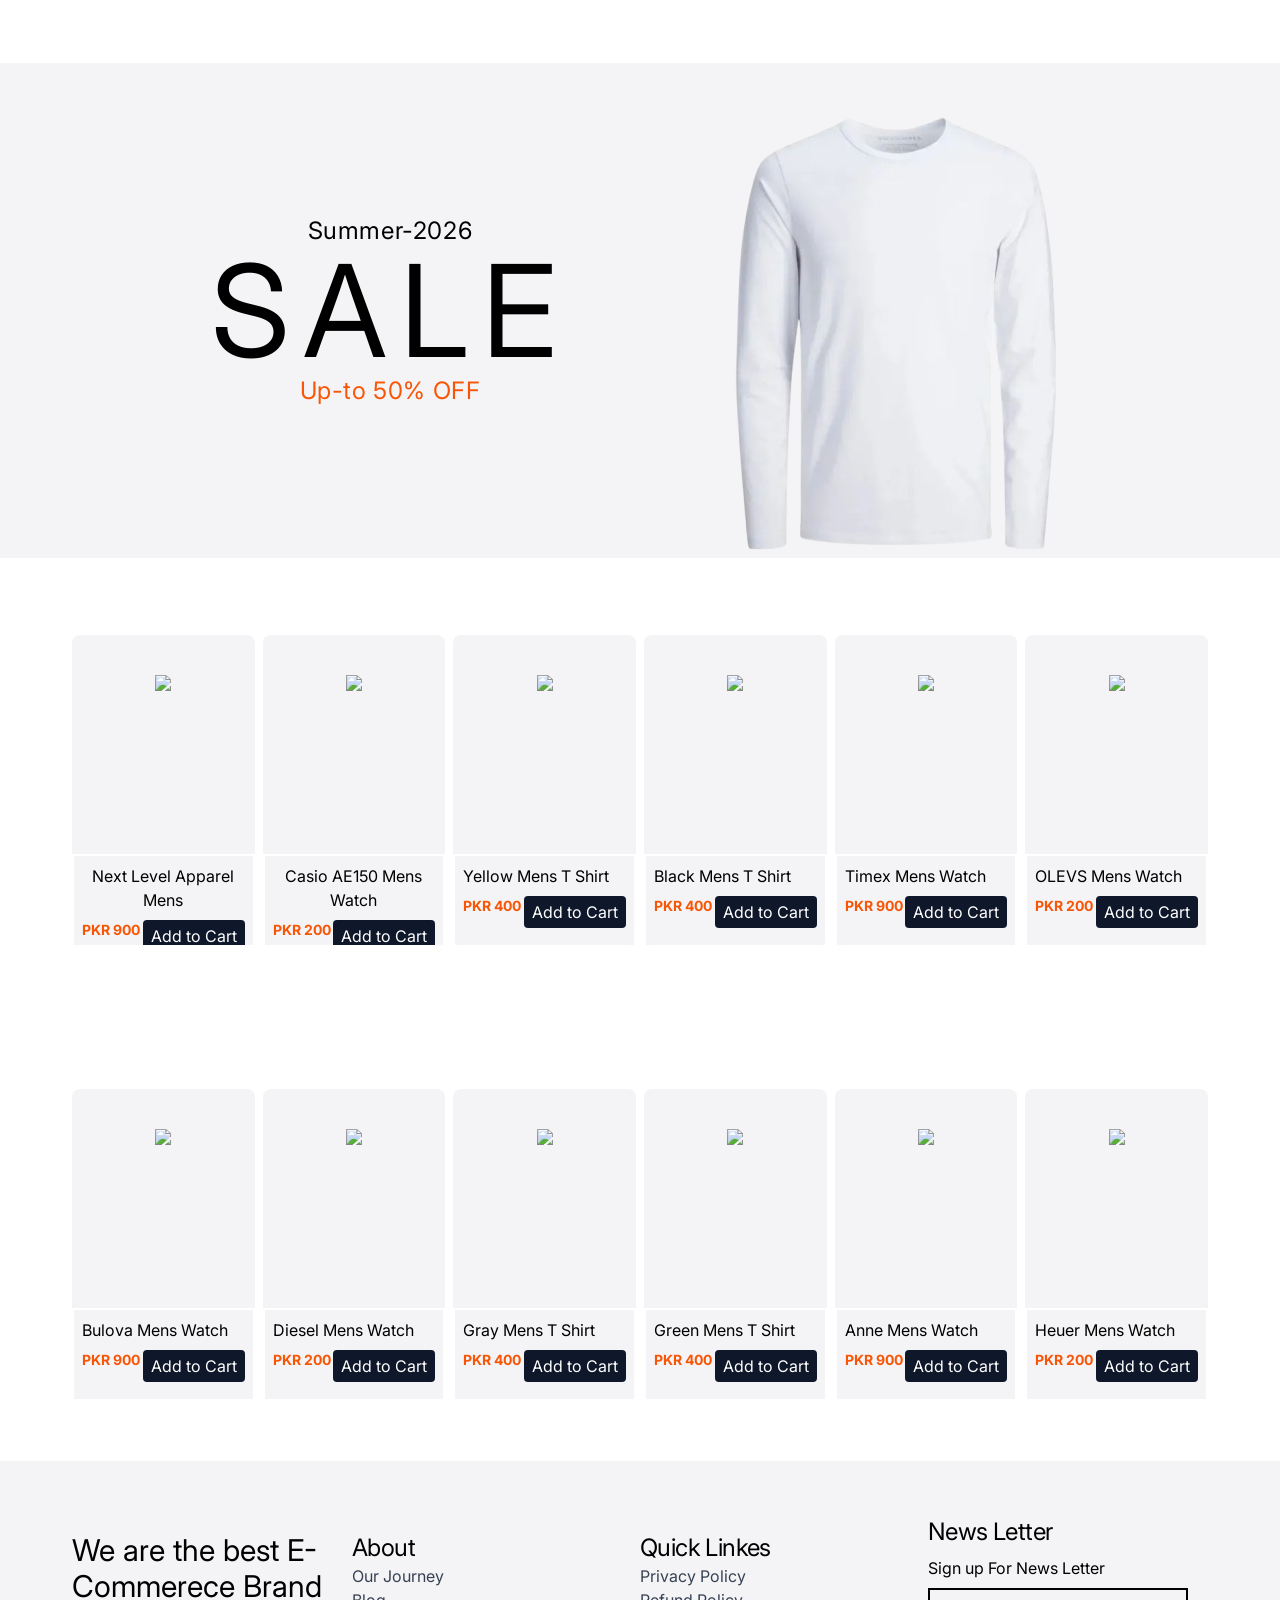
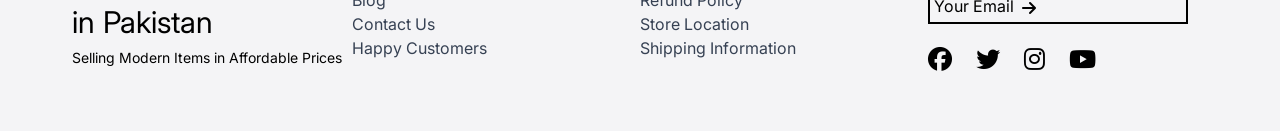
==== commit 09dee4c1: "made some changes in design" ====
--- a/index.html
+++ b/index.html
@@ -41,7 +41,7 @@
 <!-- Search Bar  -->
 <div class="search-bar w-[50%]  px-2">
   <input type="text" placeholder="Search item" class="bg-white w-full py-2 px-2 outline-none relative" id="searchBar">
-  <img src="src/IMAGES/icons/search.png" alt="Search Button" class="absolute top-6 right-70 w-10 h-10">
+  <img src="src/IMAGES/icons/search.png" alt="Search Button" class="absolute top-6 right-75 w-10 h-10">
 </div>
 
 <!-- Cart  -->
--- a/src/output.css
+++ b/src/output.css
@@ -294,6 +294,12 @@
   .right-70 {
     right: calc(var(--spacing) * 70);
   }
+  .right-72 {
+    right: calc(var(--spacing) * 72);
+  }
+  .right-75 {
+    right: calc(var(--spacing) * 75);
+  }
   .right-\[20\%\] {
     right: 20%;
   }
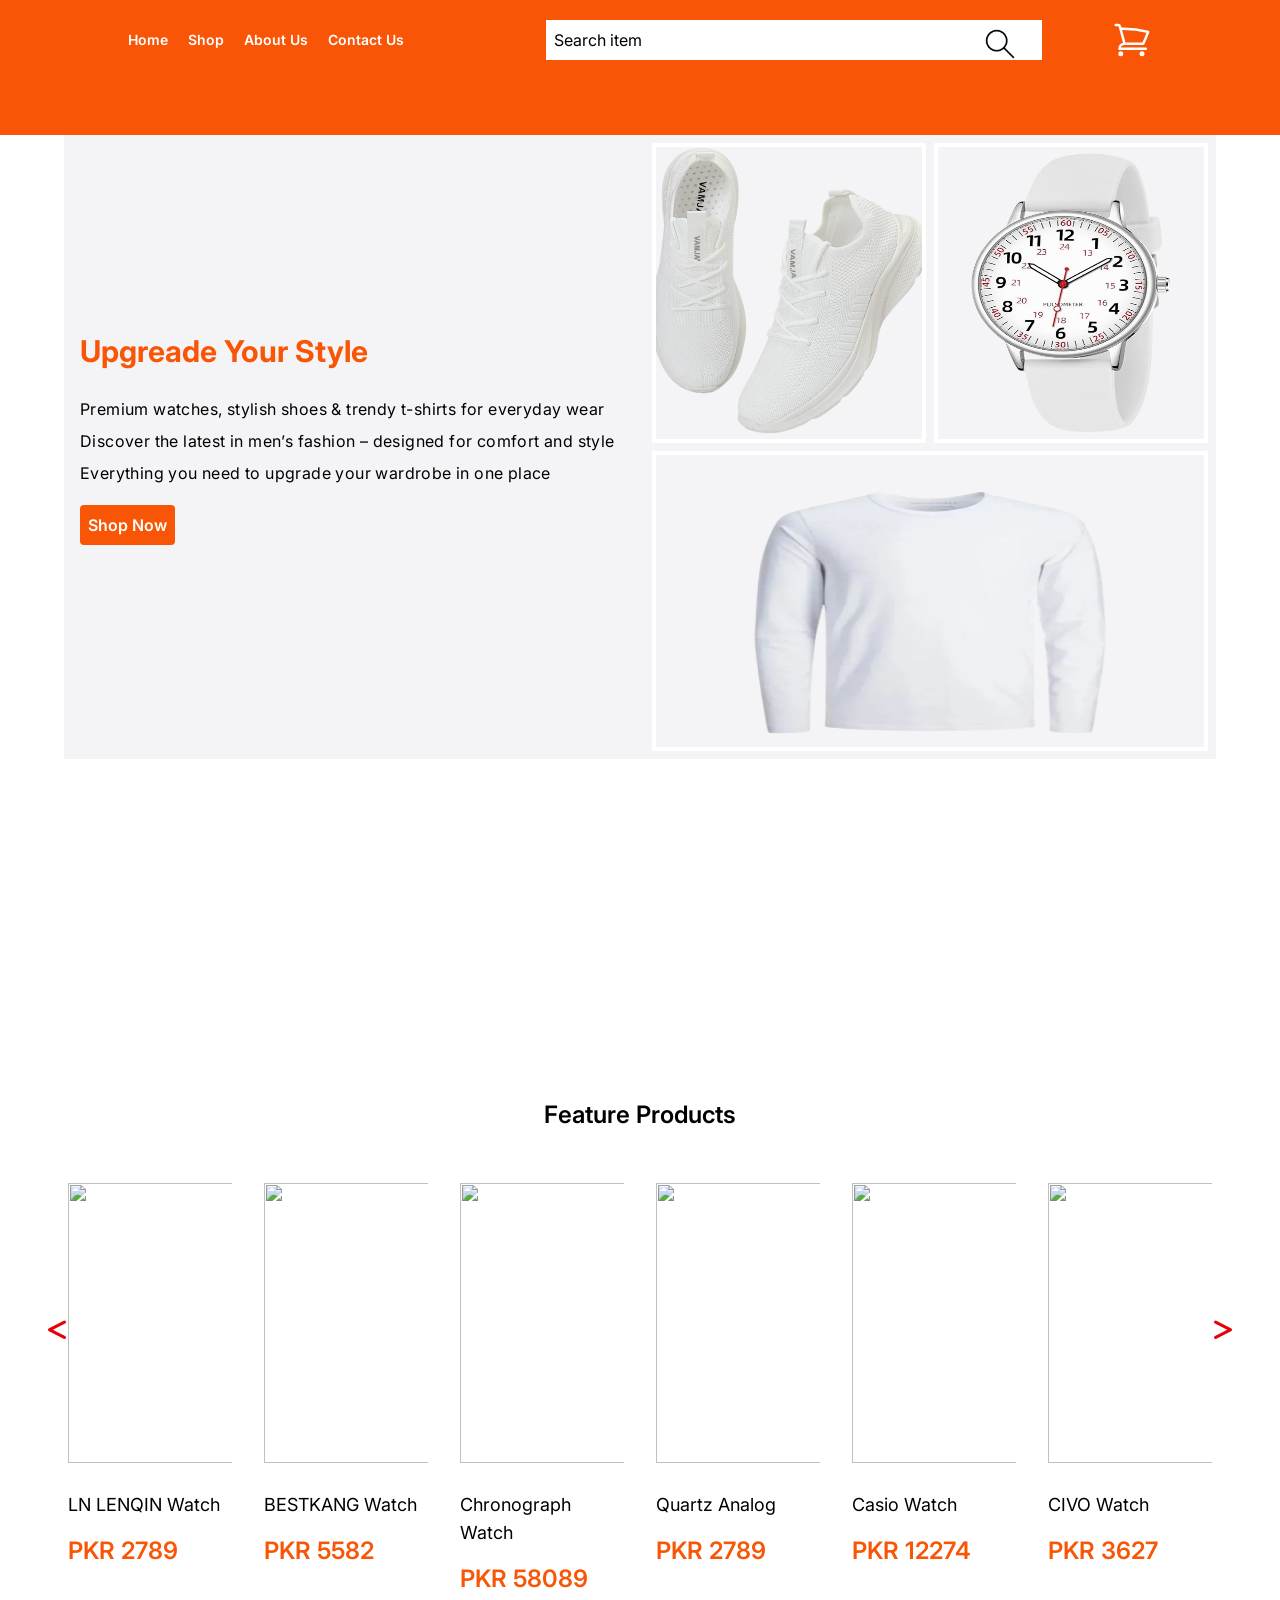
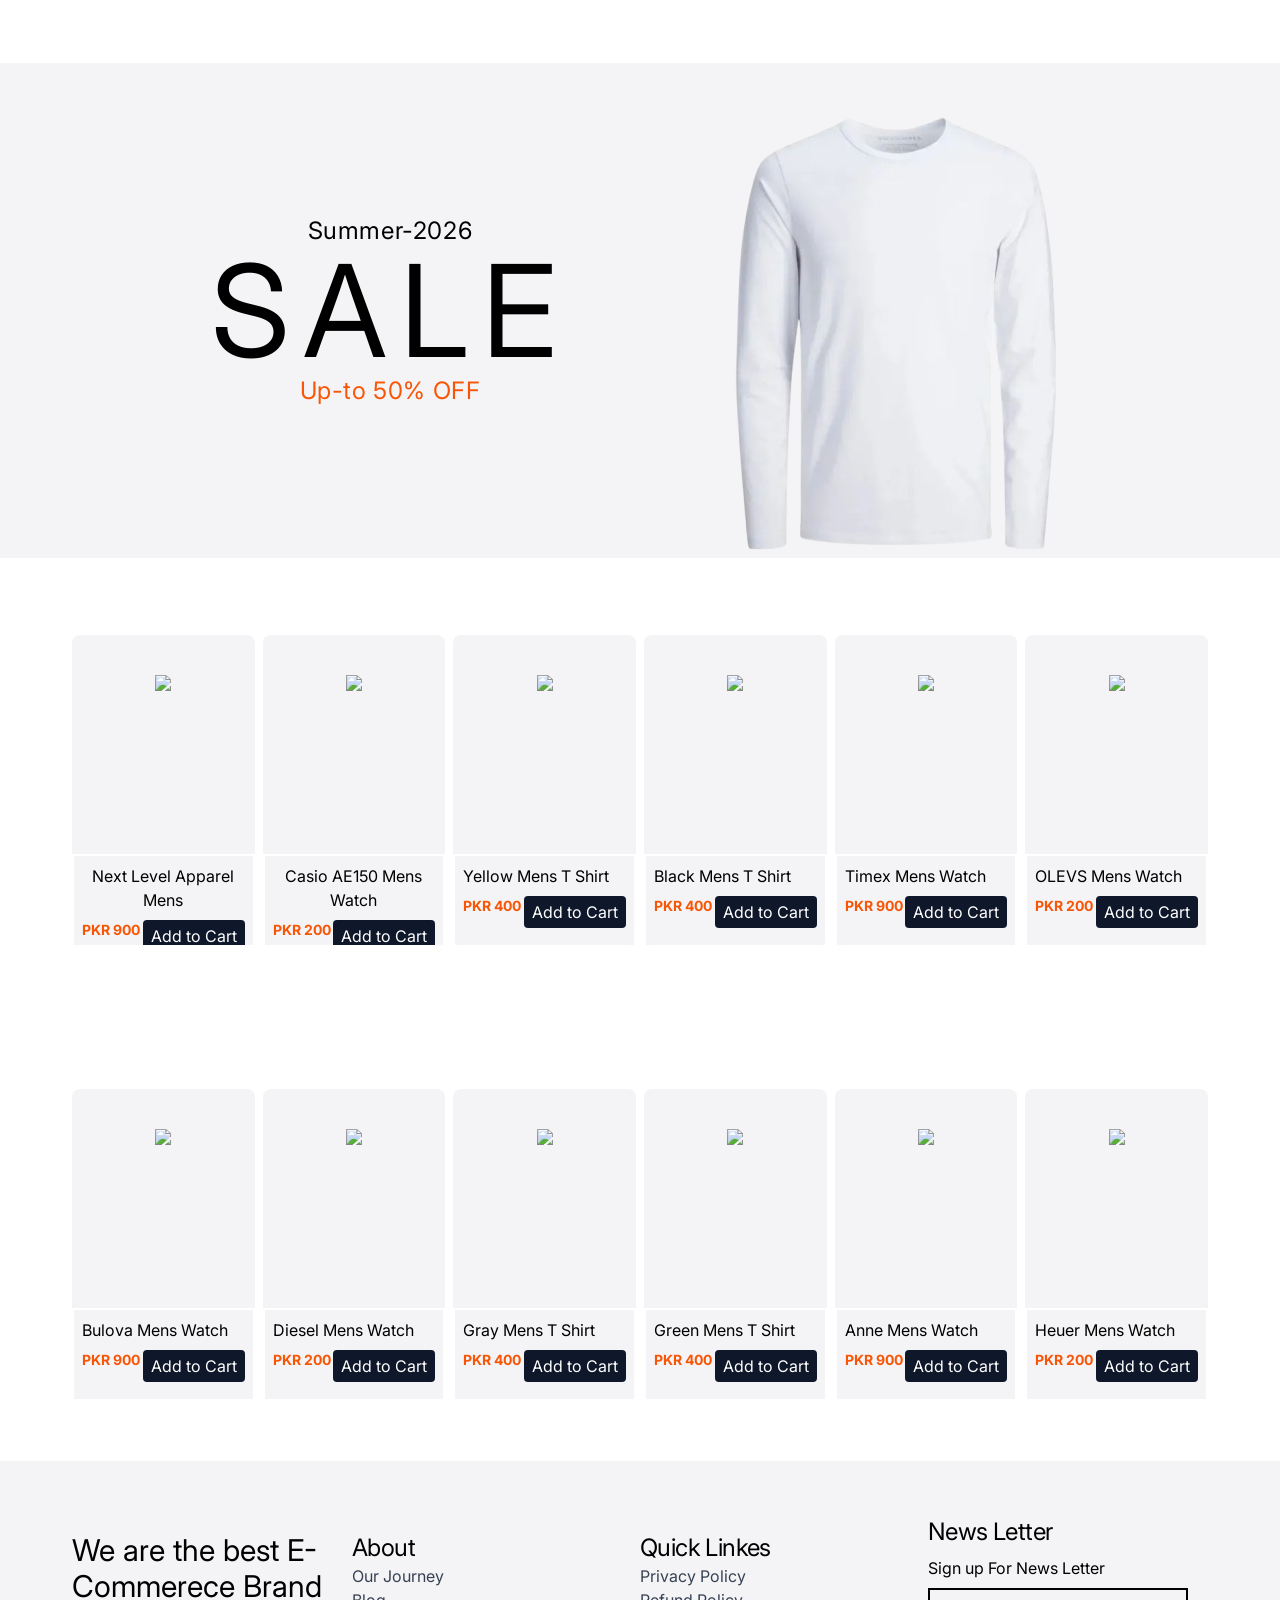
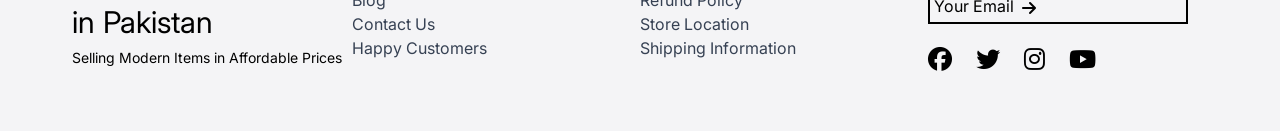
==== commit 28446745: "made some changes" ====
--- a/index.html
+++ b/index.html
@@ -41,7 +41,7 @@
 <!-- Search Bar  -->
 <div class="search-bar w-[50%]  px-2">
   <input type="text" placeholder="Search item" class="bg-white w-full py-2 px-2 outline-none relative" id="searchBar">
-  <img src="src/IMAGES/icons/search.png" alt="Search Button" class="absolute top-6 right-75 w-10 h-10">
+  <img src="src/IMAGES/icons/search.png" alt="Search Button" class="absolute top-6 right-65 w-10 h-10">
 </div>
 
 <!-- Cart  -->
--- a/src/output.css
+++ b/src/output.css
@@ -282,6 +282,9 @@
   .right-4 {
     right: calc(var(--spacing) * 4);
   }
+  .right-5 {
+    right: calc(var(--spacing) * 5);
+  }
   .right-6 {
     right: calc(var(--spacing) * 6);
   }
@@ -291,6 +294,9 @@
   .right-45 {
     right: calc(var(--spacing) * 45);
   }
+  .right-65 {
+    right: calc(var(--spacing) * 65);
+  }
   .right-70 {
     right: calc(var(--spacing) * 70);
   }
@@ -363,6 +369,9 @@
   .-mt-8 {
     margin-top: calc(var(--spacing) * -8);
   }
+  .mt-0 {
+    margin-top: calc(var(--spacing) * 0);
+  }
   .mt-0\.5 {
     margin-top: calc(var(--spacing) * 0.5);
   }
@@ -446,6 +455,9 @@
   }
   .hidden {
     display: none;
+  }
+  .table {
+    display: table;
   }
   .aspect-square {
     aspect-ratio: 1 / 1;
@@ -454,6 +466,9 @@
     width: calc(var(--spacing) * 8);
     height: calc(var(--spacing) * 8);
   }
+  .h-2 {
+    height: calc(var(--spacing) * 2);
+  }
   .h-2\.5 {
     height: calc(var(--spacing) * 2.5);
   }
@@ -654,6 +669,9 @@
   }
   .flex-1 {
     flex: 1;
+  }
+  .border-collapse {
+    border-collapse: collapse;
   }
   .translate-y-5 {
     --tw-translate-y: calc(var(--spacing) * 5);
@@ -661,6 +679,9 @@
   }
   .transform {
     transform: var(--tw-rotate-x,) var(--tw-rotate-y,) var(--tw-rotate-z,) var(--tw-skew-x,) var(--tw-skew-y,);
+  }
+  .resize {
+    resize: both;
   }
   .resize-none {
     resize: none;
@@ -920,6 +941,9 @@
   .px-8 {
     padding-inline: calc(var(--spacing) * 8);
   }
+  .py-0 {
+    padding-block: calc(var(--spacing) * 0);
+  }
   .py-0\.5 {
     padding-block: calc(var(--spacing) * 0.5);
   }
@@ -1127,6 +1151,9 @@
   .uppercase {
     text-transform: uppercase;
   }
+  .underline {
+    text-decoration-line: underline;
+  }
   .opacity-0 {
     opacity: 0%;
   }
@@ -1154,6 +1181,10 @@
   .shadow-xl {
     --tw-shadow: 0 20px 25px -5px var(--tw-shadow-color, rgb(0 0 0 / 0.1)), 0 8px 10px -6px var(--tw-shadow-color, rgb(0 0 0 / 0.1));
     box-shadow: var(--tw-inset-shadow), var(--tw-inset-ring-shadow), var(--tw-ring-offset-shadow), var(--tw-ring-shadow), var(--tw-shadow);
+  }
+  .outline {
+    outline-style: var(--tw-outline-style);
+    outline-width: 1px;
   }
   .transition {
     transition-property: color, background-color, border-color, outline-color, text-decoration-color, fill, stroke, --tw-gradient-from, --tw-gradient-via, --tw-gradient-to, opacity, box-shadow, transform, translate, scale, rotate, filter, -webkit-backdrop-filter, backdrop-filter, display, content-visibility, overlay, pointer-events;
@@ -1591,6 +1622,11 @@
   syntax: "*";
   inherits: false;
   initial-value: 0 0 #0000;
+}
+@property --tw-outline-style {
+  syntax: "*";
+  inherits: false;
+  initial-value: solid;
 }
 @property --tw-duration {
   syntax: "*";
@@ -1645,6 +1681,7 @@
       --tw-ring-offset-width: 0px;
       --tw-ring-offset-color: #fff;
       --tw-ring-offset-shadow: 0 0 #0000;
+      --tw-outline-style: solid;
       --tw-duration: initial;
       --tw-ease: initial;
       --tw-scale-x: 1;
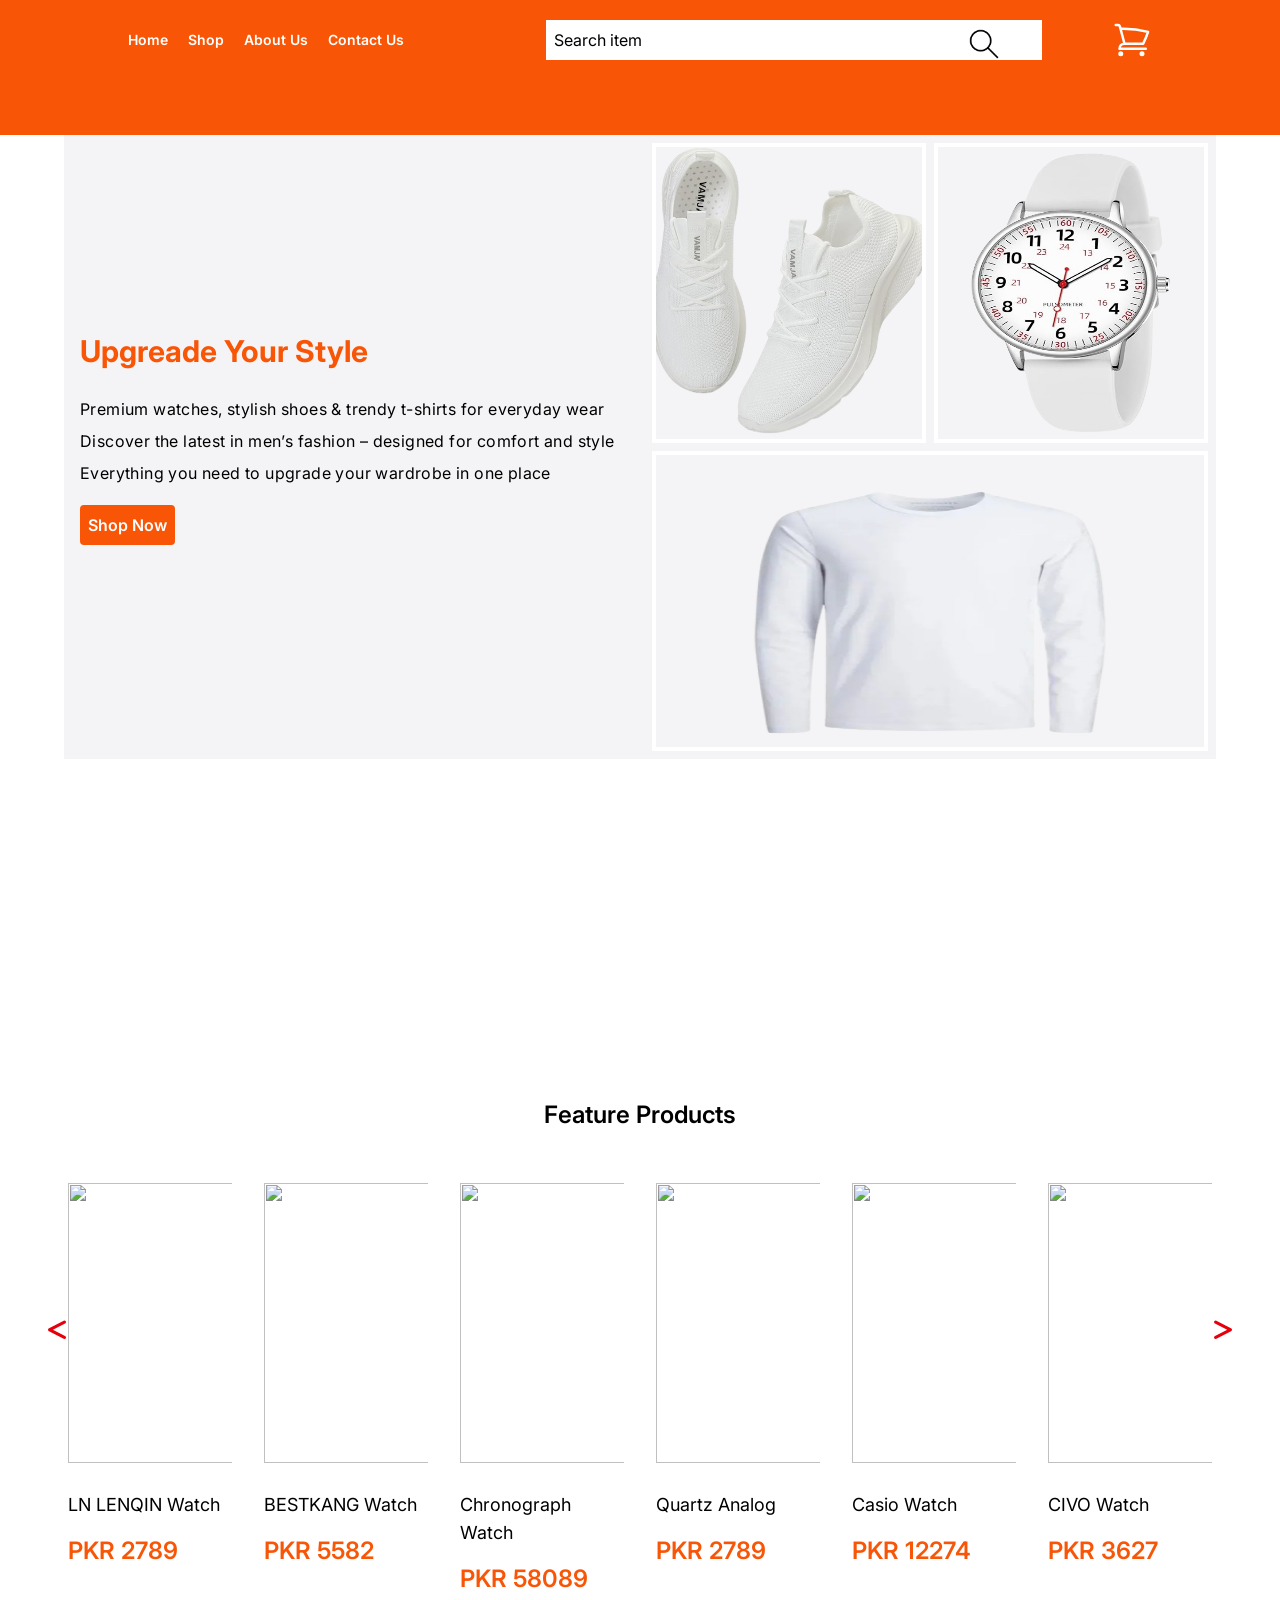
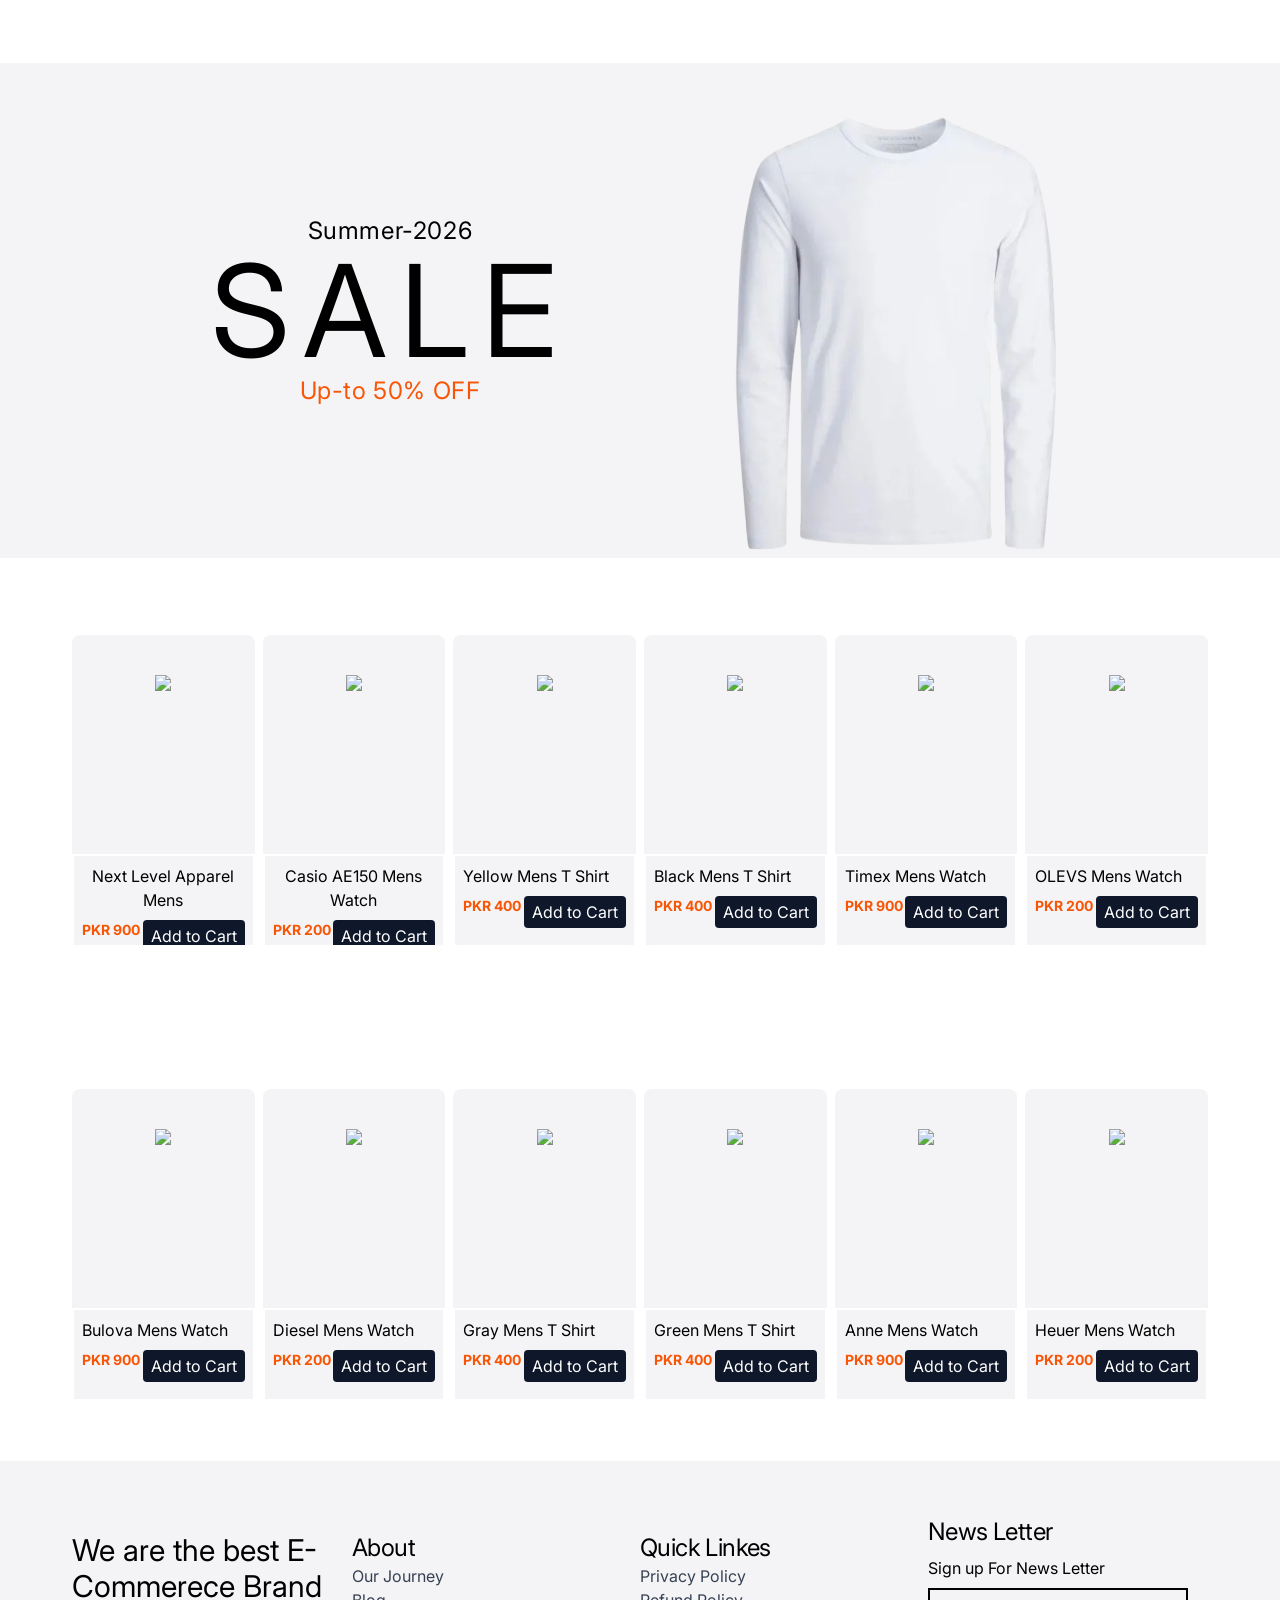
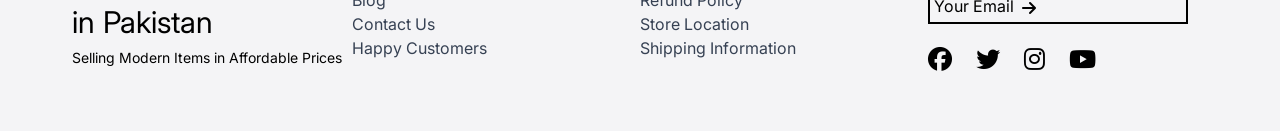
==== commit 999011ed: "made some changes" ====
--- a/index.html
+++ b/index.html
@@ -41,7 +41,7 @@
 <!-- Search Bar  -->
 <div class="search-bar w-[50%]  px-2">
   <input type="text" placeholder="Search item" class="bg-white w-full py-2 px-2 outline-none relative" id="searchBar">
-  <img src="src/IMAGES/icons/search.png" alt="Search Button" class="absolute top-6 right-65 w-10 h-10">
+  <img src="src/IMAGES/icons/search.png" alt="Search Button" class="absolute top-6 right-69 w-10 h-10">
 </div>
 
 <!-- Cart  -->
--- a/src/output.css
+++ b/src/output.css
@@ -297,6 +297,9 @@
   .right-65 {
     right: calc(var(--spacing) * 65);
   }
+  .right-69 {
+    right: calc(var(--spacing) * 69);
+  }
   .right-70 {
     right: calc(var(--spacing) * 70);
   }
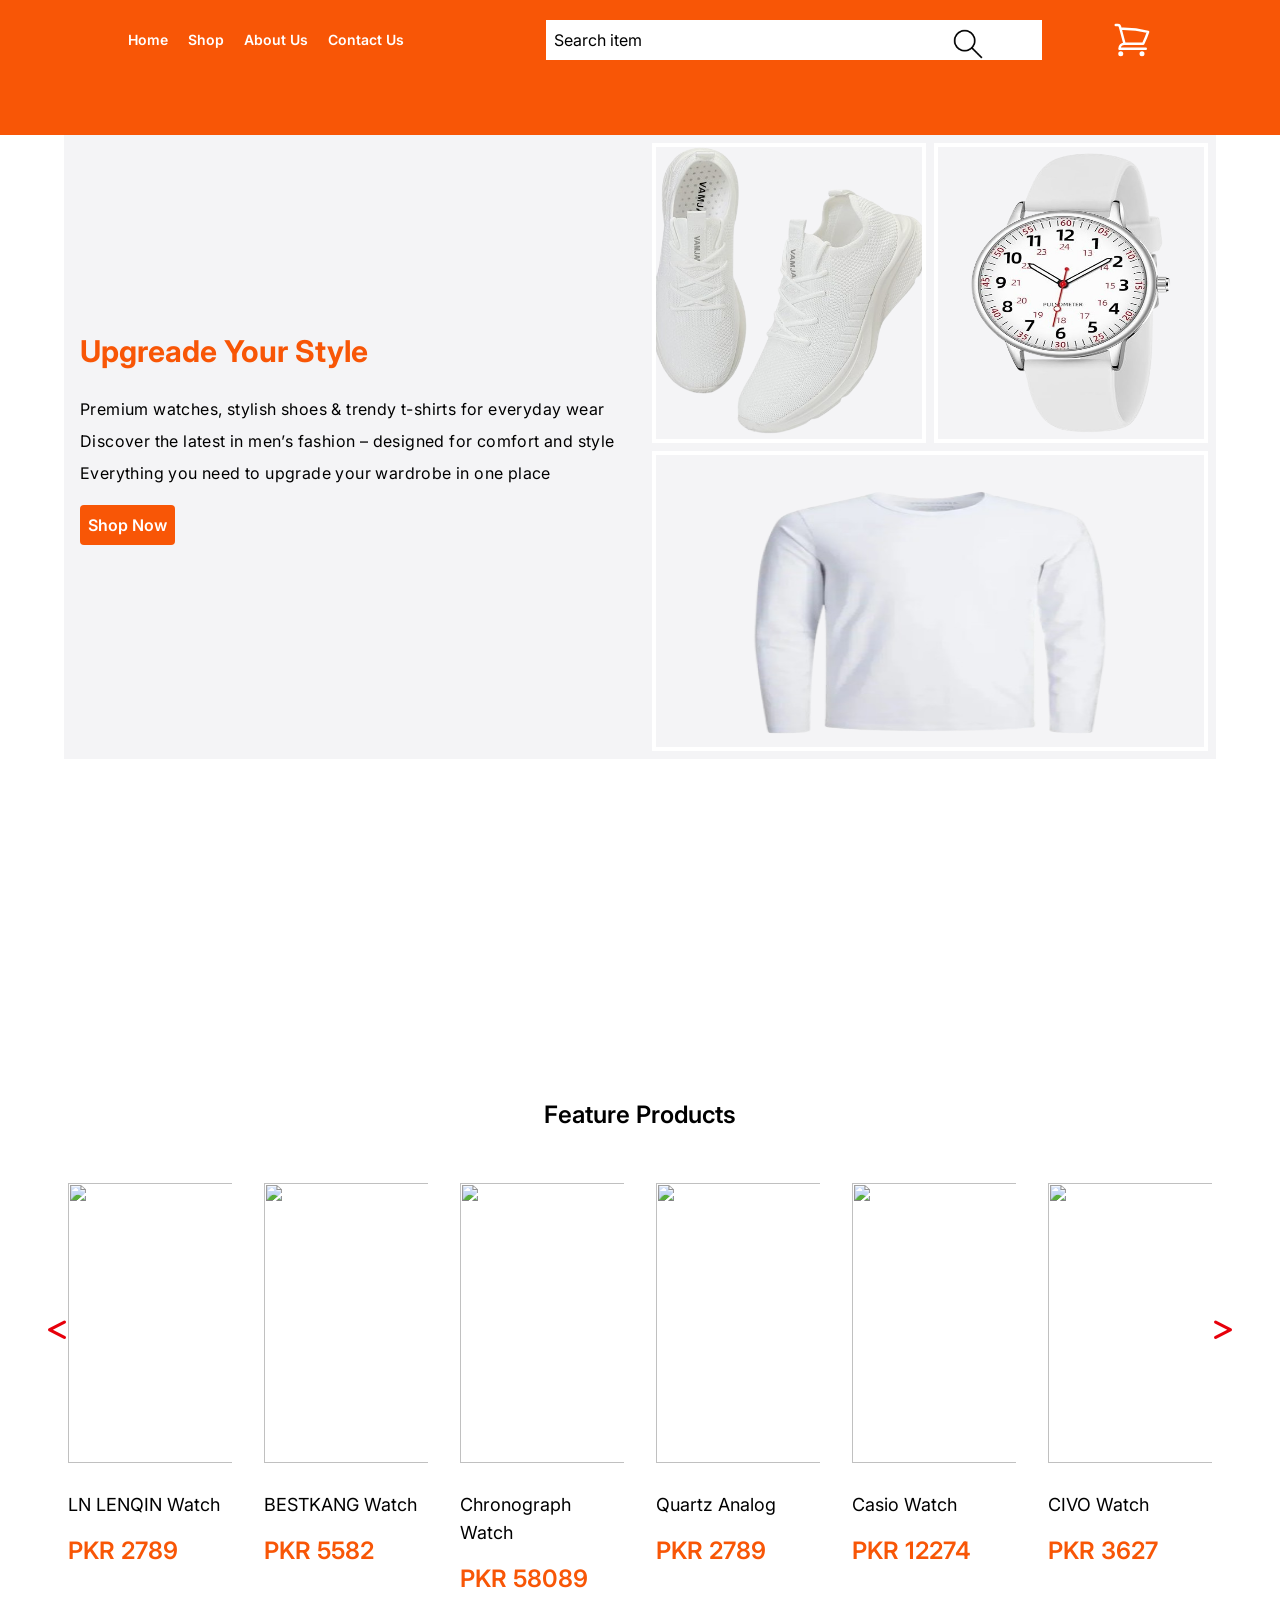
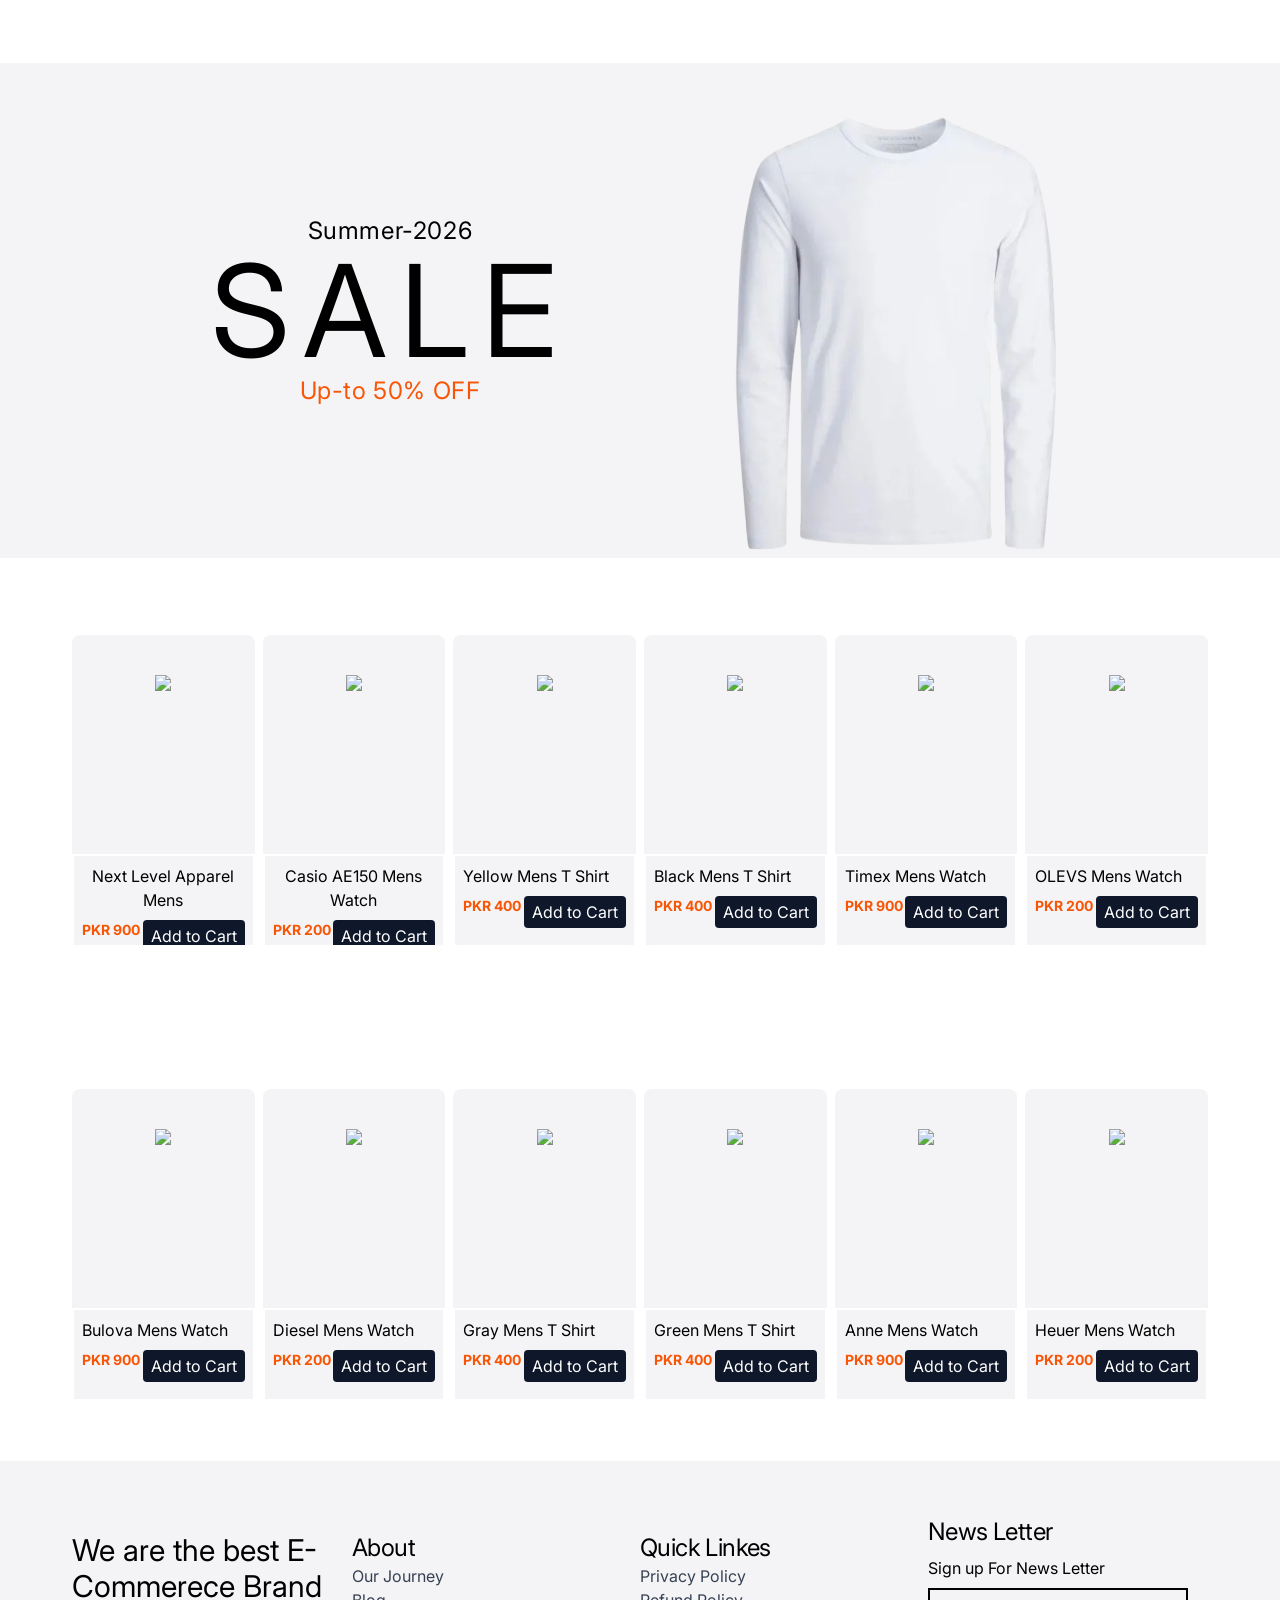
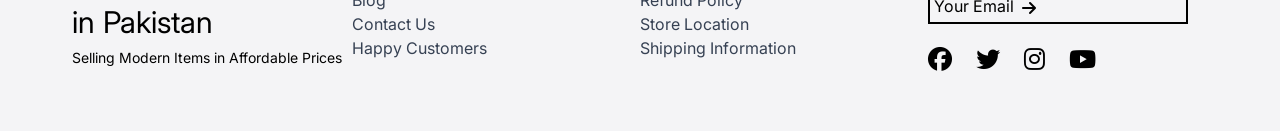
==== commit a526569d: "made some changes" ====
--- a/index.html
+++ b/index.html
@@ -41,7 +41,7 @@
 <!-- Search Bar  -->
 <div class="search-bar w-[50%]  px-2">
   <input type="text" placeholder="Search item" class="bg-white w-full py-2 px-2 outline-none relative" id="searchBar">
-  <img src="src/IMAGES/icons/search.png" alt="Search Button" class="absolute top-6 right-69 w-10 h-10">
+  <img src="src/IMAGES/icons/search.png" alt="Search Button" class="absolute top-6 right-73 w-10 h-10">
 </div>
 
 <!-- Cart  -->
--- a/src/output.css
+++ b/src/output.css
@@ -306,6 +306,9 @@
   .right-72 {
     right: calc(var(--spacing) * 72);
   }
+  .right-73 {
+    right: calc(var(--spacing) * 73);
+  }
   .right-75 {
     right: calc(var(--spacing) * 75);
   }
